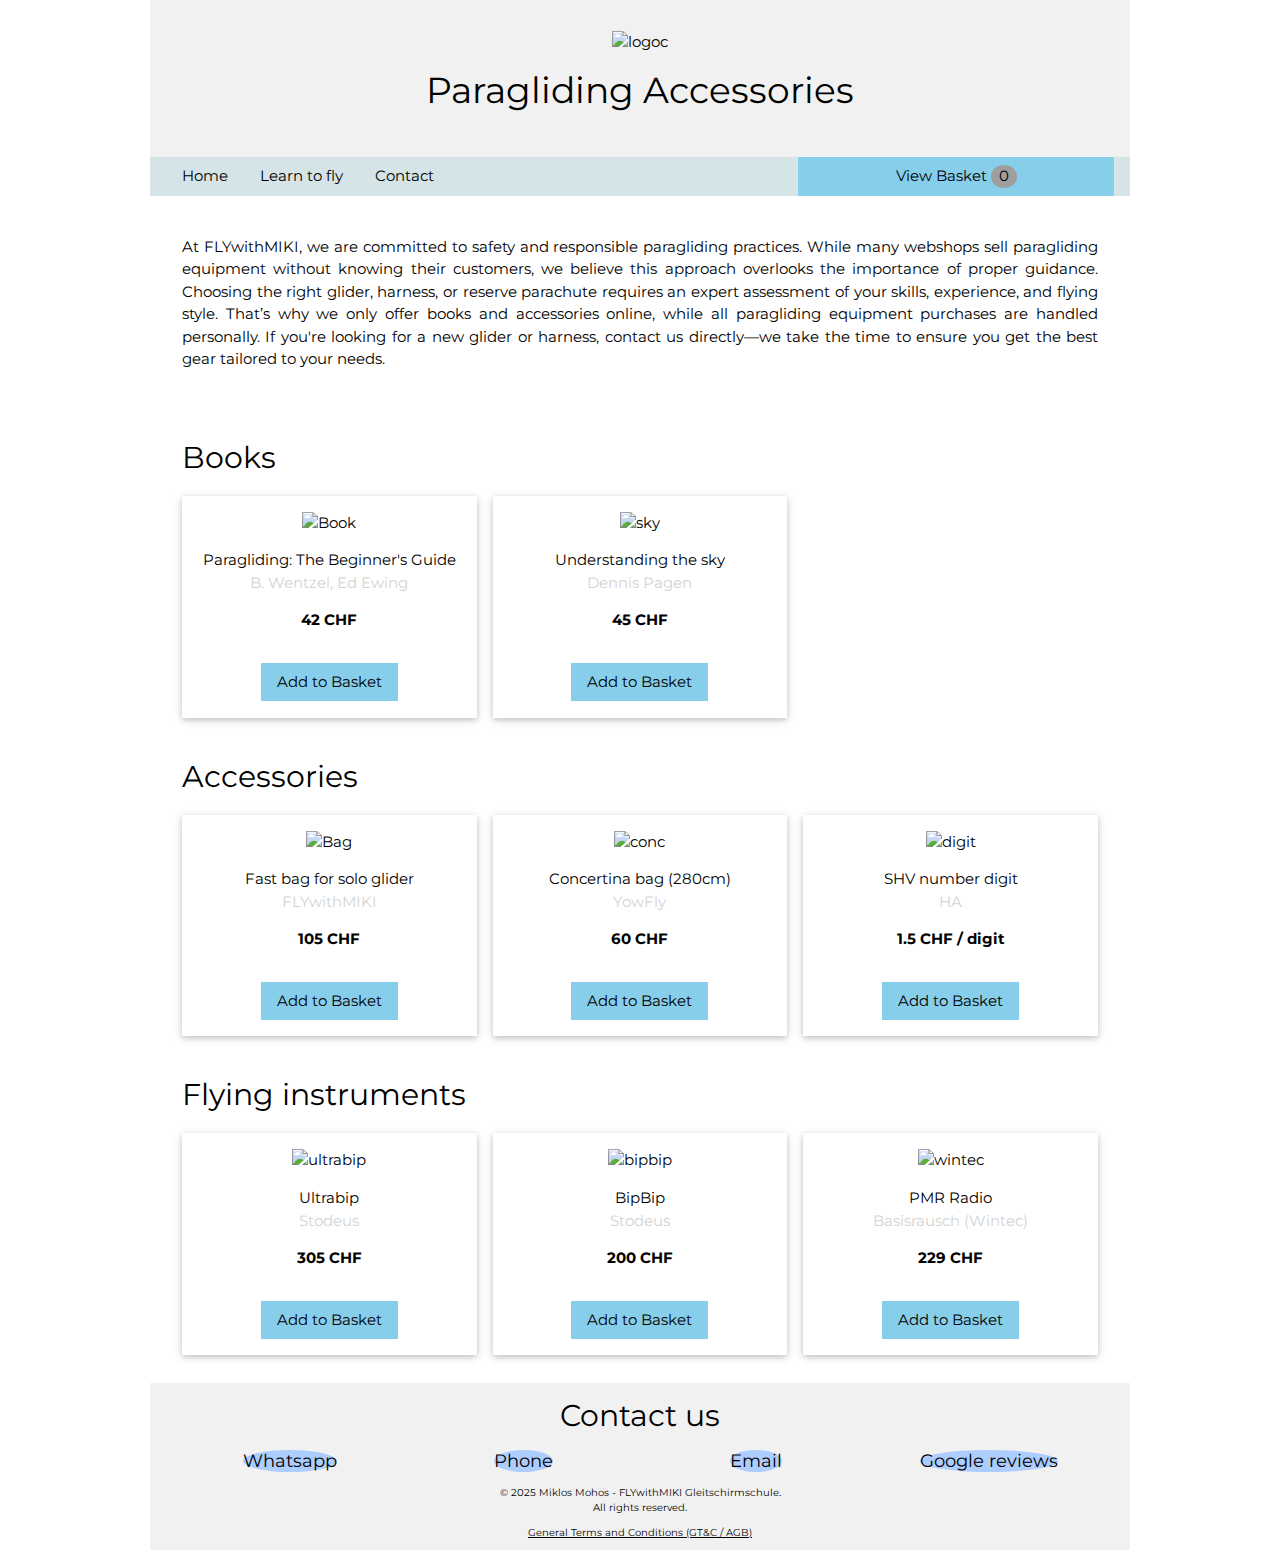
==== index.html @ 4f33734c "Update index.html" ====
<!DOCTYPE html>
<html lang="en">
<head>

 
        <title>FLYwithMIKI - Paragliding Accessories</title>
        <meta charset="UTF-8">
        <meta name="viewport" content="width=device-width, initial-scale=1, maximum-scale=5">
        <meta name="description" content="FLYwithMIKI - sadasdasd">

        <meta property="og:url" content="https://flywithmiki.com" />
        <meta property="og:type" content="website" />
        <meta property="og:title" content="FLYwithMIKI - Dasdasdasd" />
        <meta property="og:description" content="asdasdasd" />
        <meta property="og:image" content="https://flywithmiki.com/Images_v2/12.webp" />

        <link rel="icon" type="image/x-icon" href="https://flywithmiki.com/Images_v2/favicon.ico">
        <link rel="stylesheet" href="https://www.w3schools.com/w3css/4/w3.css">
        <link rel="stylesheet" href="https://fonts.googleapis.com/css?family=Roboto" font-display: "swap;">
        <link rel="stylesheet" href="https://fonts.googleapis.com/css?family=Montserrat" font-display: "swap;">
        <link rel="stylesheet" href="https://cdnjs.cloudflare.com/ajax/libs/font-awesome/4.7.0/css/font-awesome.min.css">
        
        <style>
            html {scroll-behavior: smooth;}
            .product-card { width: 100%; margin-bottom: 20px; /* Add margin between cards */ }
            .product-card img { width: 100%; height: 200px; /* Set the height to a fixed value */ object-fit: contain; /* Cover the entire space with the image */  }
            .basket {position: fixed; top: 40px; right: 10px;}
            .hover-container { position: relative; display: inline-block;         width: 100%;}
            .hover-description {position: absolute; top: 0; left: 0; width: 100%; height: 100%; background-color: rgba(0, 0, 0, 0.7);color: white;         display: flex; align-items: center;justify-content: center;         text-align: center; opacity: 0;transition: opacity 0.3s ease-in-out;
            padding: 10px;box-sizing: border-box; }
            .hover-container:hover .hover-description {opacity: 1;}
             body,h1,h2,h3,h4,h5,h6,.w3-wide {font-family: "Montserrat", sans-serif;}
            .w3-third img {margin-bottom: -6px; opacity: 0.8; cursor: pointer}
            .w3-third img:hover {opacity: 1}
          
            .menu {
              position: sticky;
              top: 0;
              width: 100%;
              max-width: 1000px; /* Keeps the width within 1000px */
              display: flex;
              align-items: center;
              justify-content: center; /* Centers the menu items horizontally */
              background-color: #d5e4e6;
              padding: 0 16px;
              z-index: 1000;
              margin: 0 auto; /* Centers the menu in the viewport */
            }

            .menu-logo {
              flex: 1;
            }

            .menu-items {
              flex: 2;
              display: flex;
              justify-content: left;
            }

            .menu-items a, .menu-about a {
              padding: 14px 16px;
              text-decoration: none;
              color: black;
              display: block;
            }

            .menu-items a:hover, .menu-about a:hover {
              background-color: #111;
            }

            .menu-about {
              flex: 1;
              display: flex;
              justify-content: flex-end;
            }

            .header {
              background-color: #f1f1f1;
              padding: 30px;
              text-align: center;
            }


            #checkout-form { display: none; }
        </style>

</head> 



<body class="w3-white w3-content">


 <div class="header" style="max-width:1000px; margin:auto" id="head">
     <img src="https://flywithmiki.com/Images_v2/logo1.webp" alt="logoc" style="width:100%; max-width:500px">
     <br><h1 class="w3-center">Paragliding Accessories</h1>
    
  </div>


<div class="menu w3-bar " style="max-width:1000px; margin:auto">
  <div class="menu-items">
    <a href="#head" class="w3-bar-item w3-button">Home</a>
    <a href="https://flywithmiki.com" target="_blank" class="w3-bar-item w3-button">Learn to fly</a>
    <a href="#contact" class="w3-bar-item w3-button">Contact</a>
  </div>
  <div class="menu-about">
    <button class="w3-button w3-block w3-light-blue" onclick="toggleBasket()">
        <span id="basket-toggle-icon">View</span> Basket <span class="w3-badge w3-gray" id="basket-count">0</span>
    </button>
  </div>
</div>



<div class="w3-container w3-section w3-white w3-text-black w3-center w3-padding w3-margin-top" style="max-width:1000px; margin:auto" id="intro">
  <p class=" w3-justify w3-margin" >At FLYwithMIKI, we are committed to safety and responsible paragliding practices. While many webshops sell paragliding equipment without knowing their customers, we believe this approach overlooks the importance of proper guidance. Choosing the right glider, harness, or reserve parachute requires an expert assessment of your skills, experience, and flying style. That’s why we only offer books and accessories online, while all paragliding equipment purchases are handled personally. If you're looking for a new glider or harness, contact us directly—we take the time to ensure you get the best gear tailored to your needs.</p>
</div>

<!-- PRODUCTS ------------------------------------------------>
  <div class="w3-container w3-white w3-text-black w3-center w3-padding" style="max-width:1000px; margin:auto" id="products">

  
  <h2 class="w3-left-align w3-margin">Books</h2>
  
  <div class="w3-row-padding">

    <div class="w3-col s12 m4">
      <div class="w3-card product-card">

        <div class="hover-container">
          <img class="w3-margin-top" src="https://flywithmiki.com/webshopimg/book.webp" alt="Book">
          <div class="hover-description">This book is an essential guide for beginner paragliders, covering techniques, safety, and weather analysis.</div>
        </div>  
        <div class="w3-container w3-center">
          <p>Paragliding: The Beginner's Guide <br> <span style="color:lightgrey">B. Wentzel, Ed Ewing</span> </p>
          <p><b>42 CHF</b></p>
          <button class="w3-button w3-light-blue w3-margin" style="" onclick="addToBasket('Beginners Guide (book)', 42)">Add to Basket</button>
        </div>
      </div>
    </div>

    <div class="w3-col s12 m4">
      <div class="w3-card product-card">
        <div class="hover-container">
          <img class="w3-margin-top" src="https://flywithmiki.com/webshopimg/sky.webp" alt="sky">
           <div class="hover-description">Meteorology is the cornerstone of our sports. To become a safe pilot, we should understand what is going on, this book covers it.</div>
        </div>

        <div class="w3-container w3-center">
          <p>Understanding the sky <br> <span style="color:lightgrey">Dennis Pagen</span></p>
          <p><b>45 CHF</b></p>
          <button class="w3-button w3-light-blue w3-margin" style="center" onclick="addToBasket('Understanding the sky (book)', 45)">Add to Basket</button>
        </div>
      </div>
    </div>
  </div>

  <h2 class="w3-left-align w3-margin">Accessories</h2>
  
  <div class="w3-row-padding">

    <div class="w3-col s12 m4">
      <div class="w3-card product-card">
       <div class="hover-container">
          <img class="w3-margin-top" src="https://flywithmiki.com/webshopimg/bag.webp" alt="Bag">
          <div class="hover-description">The perfect solution if you do not want to waste too much time with packing before and after flying.</div>
       </div>
        <div class="w3-container w3-center">
          <p>Fast bag for solo glider <br> <span style="color:lightgrey">FLYwithMIKI</span></p>
          <p><b>105 CHF</b></p>
          <button class="w3-button w3-light-blue w3-margin"  onclick="addToBasket('Fastbag (bag)', 105)">Add to Basket</button>
        </div>
      </div>
    </div>

    <div class="w3-col s12 m4">
      <div class="w3-card product-card">
        <div class="hover-container">
          <img class="w3-margin-top" src="https://flywithmiki.com/webshopimg/conc.webp" alt="conc">
           <div class="hover-description">Store your glider in the best way to keep it in shape for several years.</div>
        </div>
        <div class="w3-container w3-center">
          <p>Concertina bag (280cm) <br> <span style="color:lightgrey">YowFly</span> </p>
          <p><b>60 CHF</b></p>
          <button class="w3-button w3-light-blue w3-margin " style="margin:auto" onclick="addToBasket('Concertina (bag)', 60)">Add to Basket</button>
        </div>
      </div>
    </div>

    <div class="w3-col s12 m4">
      <div class="w3-card product-card">
        <div class="hover-container">
          <img class="w3-margin-top" src="https://flywithmiki.com/webshopimg/digit.webp" alt="digit">
           <div class="hover-description">You can calculate how many digits you need under the "School - Learn to Fly" section.</div>
        </div>
        <div class="w3-container w3-center">
          <p>SHV number digit <br> <span style="color:lightgrey">HA</span> </p>
          <p><b>1.5 CHF / digit</b></p>
          <button class="w3-button w3-light-blue w3-margin " style="margin:auto" onclick="addToBasket('SHV number (digit)', 1.5)">Add to Basket</button>
        </div>
      </div>
    </div>

  </div>

  <h2 class="w3-left-align w3-margin">Flying instruments</h2>
  
  <div class="w3-row-padding">

    <div class="w3-col s12 m4">
      <div class="w3-card product-card">
        <div class="hover-container">
          <img class="w3-margin-top" src="https://flywithmiki.com/webshopimg/ultrabip.webp" alt="ultrabip">
           <div class="hover-description">The best "immediate" vario with built in GPS, Bluetooth and other features for every hike and fly and XC pilots.</div>
        </div>
        <div class="w3-container w3-center">
          <p>Ultrabip <br> <span style="color:lightgrey">Stodeus</span> </p>
          <p><b>305 CHF</b></p>
          <button class="w3-button w3-light-blue w3-margin" style="center" onclick="addToBasket('Ultrabip(vario)', 305)">Add to Basket</button>
        </div>
      </div>
    </div>

    <div class="w3-col s12 m4">
      <div class="w3-card product-card">
        <div class="hover-container">
          <img class="w3-margin-top" src="https://flywithmiki.com/webshopimg/bipbip.webp" alt="bipbip">
           <div class="hover-description">Solar powered variometer for pilots who likes light weight, and simplicity.</div>
        </div>
        <div class="w3-container w3-center">
          <p>BipBip <br> <span style="color:lightgrey">Stodeus</span></p>
          <p><b>200 CHF</b></p>
          <button class="w3-button w3-light-blue w3-margin" style="center" onclick="addToBasket('BipbipV2 (vario)', 200)">Add to Basket</button>
        </div>
      </div>
    </div>

    <div class="w3-col s12 m4">
      <div class="w3-card product-card">
        <div class="hover-container">
          <img class="w3-margin-top" src="https://flywithmiki.com/webshopimg/wintec.webp" alt="wintec">
           <div class="hover-description">Robust PMR radio! The must to have equipment if you want to talk with your instructors or friends during flying.</div>
        </div>
        <div class="w3-container w3-center">
          <p>PMR Radio <br> <span style="color:lightgrey">Basisrausch (Wintec)</span></p>
          <p><b>229 CHF</b></p>
          <button class="w3-button w3-light-blue w3-margin" style="center" onclick="addToBasket('Basisrausch PMR (radio)', 229)">Add to Basket</button>
        </div>
      </div>
    </div>

  </div>




</div>





<!-- PRODUCTS ------------------------------------------------>


<!-- Basket Section -->
<div class="basket w3-card w3-white w3-responsive" style="max-width:600px; margin:auto" id="basket-container">
    <div id="basket-content" style="display: none; overflow-x: auto;">
        <h4>Items</h4>
        <div style="overflow-x: auto;">
            <table class="w3-table w3-bordered w3-small w3-center" style="max-width:100%; min-width: 320px; margin:auto;">
                <thead>
                    <tr>
                        <th>Product</th>
                        <th>Pcs.</th>
                        <th>Price</th>
                        <th>Actions</th>
                    </tr>
                </thead>
                <tbody id="basket-list"></tbody>
            </table>
        </div>
        <p id="shipping-options" style="display: none;">
            <label>
                <input type="radio" name="shipping" value="0" onchange="updateShipping(0)" checked> Personal Pickup (Free)
            </label>
            <br>
            <label>
                <input type="radio" name="shipping" value="9" onchange="updateShipping(9)"> Shipping (+9 CHF)
            </label>
        </p>
        <p><strong>Total:</strong> <span id="basket-total">0</span> CHF</p>
        <button class="w3-button w3-blue" onclick="showCheckoutForm()">ORDER</button>
        
        <!-- Checkout Form -->
        <div id="checkout-form" style="display: none; margin-top: 20px;">
            <h4>Checkout</h4>
            <form onsubmit="submitOrder(event)">
                <label>Name:</label>
                <input class="w3-input w3-border" type="text" id="customer-name" required>
                <label>Email:</label>
                <input class="w3-input w3-border" type="email" id="customer-email" required>
                <label>Address:</label>
                <textarea class="w3-input w3-border" id="customer-address" required></textarea>
                <p><strong>Order Summary:</strong></p>
                <p id="order-summary"></p>
                <button class="w3-button w3-green" type="submit">Submit Order</button>
            </form>
        </div>
    </div>
</div>

<!-- BASKETSCRIPT -->
<script>
    let basket = [];
    let shippingCost = 0;

    function saveBasketToLocalStorage() {
        localStorage.setItem("basket", JSON.stringify(basket));
    }

    function loadBasketFromLocalStorage() {
        const storedBasket = localStorage.getItem("basket");
        if (storedBasket) {
            basket = JSON.parse(storedBasket);
            updateBasketUI();
        }
    }

    function addToBasket(product, price) {
        const existingItem = basket.find(item => item.product === product);
        if (existingItem) {
            existingItem.quantity++;
        } else {
            basket.push({ product, price, quantity: 1 });
        }
        saveBasketToLocalStorage();
        updateBasketUI();
    }

    function updateItemQuantity(product, change) {
        const item = basket.find(item => item.product === product);
        if (item) {
            item.quantity += change;
            if (item.quantity <= 0) {
                removeItemCompletely(product);
            }
        }
        saveBasketToLocalStorage();
        updateBasketUI();
    }

    function removeItemCompletely(product) {
        basket = basket.filter(item => item.product !== product);
        saveBasketToLocalStorage();
        updateBasketUI();
    }

function updateBasketUI() {
    const basketList = document.getElementById('basket-list');
    const basketTotal = document.getElementById('basket-total');
    const basketCount = document.getElementById('basket-count');
    const shippingOptions = document.getElementById('shipping-options');
    const orderSummary = document.getElementById('order-summary');

    basketList.innerHTML = "";
    let total = 0;
    let itemCount = 0;
    let summaryText = "";

    basket.forEach(item => {
        total += item.price * item.quantity;
        itemCount += item.quantity; // Count total number of items
        summaryText += `${item.quantity}x ${item.product} - ${item.price * item.quantity} CHF\n`;
        const row = document.createElement("tr");
        row.innerHTML = `
            <td>${item.product}</td>
            <td>${item.quantity}</td>
            <td>${item.price} CHF</td>
            <td>
                <button class="w3-hover-opacity w3-hover-green w3-tiny w3-light-grey" onclick="updateItemQuantity('${item.product}', 1)">+</button>
                <button class="w3-hover-opacity w3-hover-orange  w3-tiny w3-light-grey" onclick="updateItemQuantity('${item.product}', -1)">-</button>
                <button class="w3-hover-opacity w3-hover-red  w3-tiny w3-light-grey" onclick="removeItemCompletely('${item.product}')">X</button>
            </td>
        `;
        basketList.appendChild(row);
    });

    basketTotal.textContent = total + shippingCost;
    orderSummary.textContent = summaryText + `Shipping: ${shippingCost} CHF\nTotal: ${total + shippingCost} CHF`;
    shippingOptions.style.display = basket.length > 0 ? "block" : "none";

    // Update basket count and color
    basketCount.textContent = itemCount;
    basketCount.className = itemCount > 0 ? "w3-badge w3-red" : "w3-badge w3-gray";
}


    function toggleBasket() {
        const basketContent = document.getElementById('basket-content');
        const toggleIcon = document.getElementById('basket-toggle-icon');

        if (basketContent.style.display === "none") {
            basketContent.style.display = "block";
            toggleIcon.textContent = "Hide";
        } else {
            basketContent.style.display = "none";
            toggleIcon.textContent = "View";
        }
    }

    function updateShipping(cost) {
        shippingCost = cost;
        updateBasketUI();
    }

    function showCheckoutForm() {
        document.getElementById('checkout-form').style.display = "block";
    }

function submitOrder(event) {
    event.preventDefault();
    
    const name = document.getElementById('customer-name').value;
    const email = document.getElementById('customer-email').value;
    const address = document.getElementById('customer-address').value;
    const orderSummary = document.getElementById('order-summary').textContent;

    const formData = {
        name: name,
        email: email,
        address: address,
        order: orderSummary
    };

    fetch("https://formspree.io/f/mkgobzqg", { // Replace with your Formspree form ID
        method: "POST",
        headers: {
            "Content-Type": "application/json"
        },
        body: JSON.stringify(formData)
    }).then(response => {
        if (response.ok) {
            alert("Thanks for your order, we will send you the payment link shortly to your email");
            basket = [];
            saveBasketToLocalStorage();
            updateBasketUI();
            document.getElementById('checkout-form').reset();
        } else {
            alert("Error sending order. Please try again.");
        }
    });
}
    document.addEventListener("DOMContentLoaded", loadBasketFromLocalStorage);
</script>
<!-- BASKETSCRIPT -->
















<!------------------------FOOTER------------------------------------->
<footer class="w3-container w3-center w3-light-grey w3-tiny" id="contact">
    <h2 class="w3-center">Contact us</h2>
    <div class="w3-content" style="max-width:1000px">
  
    <div class="w3-row-padding">
      
      <div class="w3-quarter w3-center">
        <a href="https://wa.me/41779766164/" class="w3-circle w3-large w3-hover-light-grey" style="text-decoration:none; background-color:#ADCDFF; color:black; margin:auto">Whatsapp</a>
     </div> 
      
      <div class="w3-quarter w3-center">
        <a href="tel:+41779766164"class="w3-circle w3-large w3-hover-light-grey" style="text-decoration:none; background-color:#ADCDFF; color:black; margin:auto">Phone</a>
      </div>

      <div class="w3-quarter w3-center">
        <a href="mailto:info@flywithmiki.com" class="w3-circle w3-large w3-hover-light-grey" style="text-decoration:none; background-color:#ADCDFF; color:black; margin:auto">Email</a>
      </div>
      
      <div class="w3-quarter w3-center">
        <a href="https://maps.app.goo.gl/VwwLdoB2JXL1x1f77" target="_blank" class="w3-circle w3-large w3-hover-light-grey" style="text-decoration:none; background-color:#ADCDFF; color:black; margin:auto">Google reviews </a>
      </div>


  

    </div>
      
  </div>
  <p>© 2025 Miklos Mohos - FLYwithMIKI Gleitschirmschule. <br>All rights reserved.</p>
  <p><a href="agb.html" target="_blank">General Terms and Conditions (GT&C / AGB)</a></p>
   
</footer>
<!------------------------FOOTER------------------------------------->








<!------------------------Google ad eventtracker-------------------------------------> 
<script>
window.addEventListener('load', function() {
 document.addEventListener('mousedown', function(e) {
    if (e.target.closest('[href*="//wa.me/"]')) {
      gtag('event', 'conversion', {'send_to': 'AW-16744153817/BW7YCK732_IZENmFnrA-'});
    }
});
  })
</script>
<script>
  (function(){
    document.addEventListener('click', function(e){
      if(e.target.closest('a[href^="tel:"]')){
  gtag('event', 'conversion', {'send_to': 'AW-16744153817/j67QCLT32_IZENmFnrA-'});
      }
    });
  })();
</script>
<script>
  (function(){
    document.addEventListener('click', function(e){
      if(e.target.closest('a[href^="mailto:"]')){
 gtag('event', 'conversion', {'send_to': 'AW-16744153817/U-J9CLH32_IZENmFnrA-'});
      }
    });
  })();
</script>

</body>

</html>
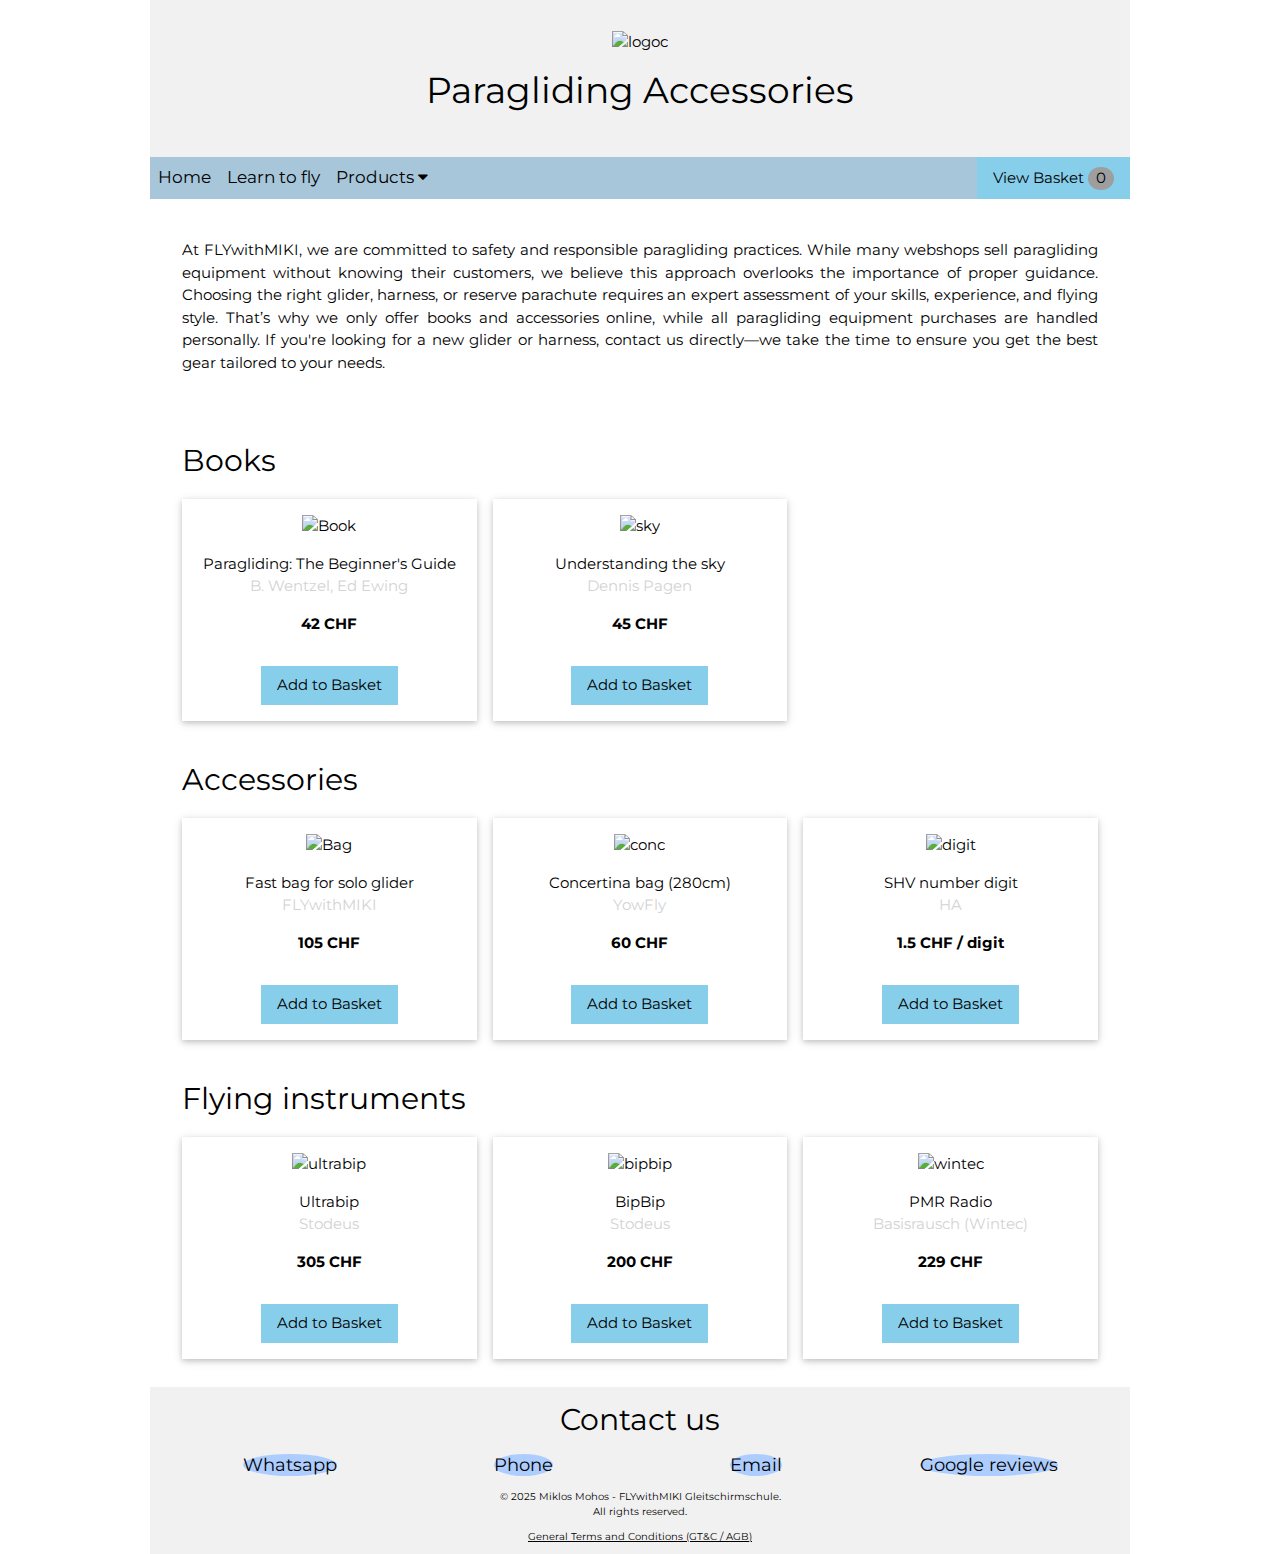
==== commit df3ca65a: "Update index.html" ====
--- a/index.html
+++ b/index.html
@@ -21,6 +21,7 @@
         <link rel="stylesheet" href="https://cdnjs.cloudflare.com/ajax/libs/font-awesome/4.7.0/css/font-awesome.min.css">
         
         <style>
+
             html {scroll-behavior: smooth;}
             .product-card { width: 100%; margin-bottom: 20px; /* Add margin between cards */ }
             .product-card img { width: 100%; height: 200px; /* Set the height to a fixed value */ object-fit: contain; /* Cover the entire space with the image */  }
@@ -32,53 +33,128 @@
              body,h1,h2,h3,h4,h5,h6,.w3-wide {font-family: "Montserrat", sans-serif;}
             .w3-third img {margin-bottom: -6px; opacity: 0.8; cursor: pointer}
             .w3-third img:hover {opacity: 1}
-          
-            .menu {
-              position: sticky;
-              top: 0;
-              width: 100%;
-              max-width: 1000px; /* Keeps the width within 1000px */
-              display: flex;
-              align-items: center;
-              justify-content: center; /* Centers the menu items horizontally */
-              background-color: #d5e4e6;
-              padding: 0 16px;
-              z-index: 1000;
-              margin: 0 auto; /* Centers the menu in the viewport */
-            }
-
-            .menu-logo {
-              flex: 1;
-            }
-
-            .menu-items {
-              flex: 2;
-              display: flex;
-              justify-content: left;
-            }
-
-            .menu-items a, .menu-about a {
-              padding: 14px 16px;
-              text-decoration: none;
-              color: black;
-              display: block;
-            }
-
-            .menu-items a:hover, .menu-about a:hover {
-              background-color: #111;
-            }
-
-            .menu-about {
-              flex: 1;
-              display: flex;
-              justify-content: flex-end;
-            }
-
-            .header {
-              background-color: #f1f1f1;
-              padding: 30px;
-              text-align: center;
-            }
+            .header {background-color: #f1f1f1; padding: 30px; text-align: center;}
+
+
+ .topnav {
+      /* overflow: hidden; */
+      background-color: #a7c6d9;
+      position: sticky;
+      top: 0;
+      min-height: 42px; z-index: 1000;
+    }
+
+    .topnav a {
+      list-style-type: none;
+      float: left;
+      display: block;
+      color: black;
+      text-align: center;
+      padding: 8px 8px;
+      text-decoration: none;
+      font-size: 17px;
+    }
+
+
+
+    .topnav .icon {
+      display: none;
+    }
+
+    .dropdown {
+      float: left;
+    }
+
+    .dropdown .dropbtn {
+      font-size: 17px;
+      border: none;
+      outline: none;
+      color: black;
+      padding: 8px 8px;
+      background-color: inherit;
+      font-family: inherit;
+      margin: 0;
+    }
+
+    .dropdown-content {
+      display: none;
+      position: absolute;
+      background-color: #f9f9f9;
+      min-width: 160px;
+      box-shadow: 0px 8px 16px 0px rgba(0, 0, 0, 0.2);
+      z-index: 10000000;
+    }
+
+    .dropdown-content a {
+      float: none;
+      color: black;
+      padding: 12px 12px;
+      text-decoration: none;
+      display: block;
+      text-align: left;
+    }
+
+    .topnav a:hover,
+    .dropdown:hover .dropbtn {
+      background-color: #555;
+      color: white;
+    }
+
+    .dropdown-content a:hover {
+      background-color: #ddd;
+      color: black;
+    }
+
+    .dropdown:hover .dropdown-content {
+      display: block;
+    }
+
+    @media screen and (max-width: 600px) {
+
+      .topnav a:not(:first-child),
+      .dropdown .dropbtn {
+        display: none;
+      }
+
+      .topnav a.icon {
+        float: right;
+        display: block;
+      }
+    }
+
+    @media screen and (max-width: 600px) {
+      .topnav.responsive {
+        position: sticky;
+      }
+
+      .topnav.responsive .icon {
+        position: absolute;
+        right: 0;
+        top: 0;
+      }
+
+      .topnav.responsive a {
+        float: none;
+        display: block;
+        text-align: left;
+      }
+
+      .topnav.responsive .dropdown {
+        float: none;
+      }
+
+      .topnav.responsive .dropdown-content {
+        position: relative;
+      }
+
+      .topnav.responsive .dropdown .dropbtn {
+        display: block;
+        width: 100%;
+        text-align: left;
+      }
+    }
+
+
 
 
             #checkout-form { display: none; }
@@ -88,28 +164,39 @@
 
 
 
-<body class="w3-white w3-content">
+<body class="w3-content">
 
 
  <div class="header" style="max-width:1000px; margin:auto" id="head">
      <img src="https://flywithmiki.com/Images_v2/logo1.webp" alt="logoc" style="width:100%; max-width:500px">
-     <br><h1 class="w3-center">Paragliding Accessories</h1>
-    
-  </div>
-
-
-<div class="menu w3-bar " style="max-width:1000px; margin:auto">
-  <div class="menu-items">
-    <a href="#head" class="w3-bar-item w3-button">Home</a>
-    <a href="https://flywithmiki.com" target="_blank" class="w3-bar-item w3-button">Learn to fly</a>
-    <a href="#contact" class="w3-bar-item w3-button">Contact</a>
-  </div>
-  <div class="menu-about">
-    <button class="w3-button w3-block w3-light-blue" onclick="toggleBasket()">
-        <span id="basket-toggle-icon">View</span> Basket <span class="w3-badge w3-gray" id="basket-count">0</span>
-    </button>
-  </div>
-</div>
+     <br><h1 class="w3-center">Paragliding Accessories</h1>  
+ </div>
+
+
+
+<!-- MENU----------------------------->
+     <div class="topnav" id="myTopnav">
+       <a href="#head">Home</a>
+       <a href="#contact">Learn to fly</a>
+       <div class="dropdown">
+         <button class="dropbtn">Products
+           <i class="fa fa-caret-down"></i>
+         </button>
+         <div class="dropdown-content">
+           <a href="#books">Books</a>
+           <a href="#accessories">Accessories</a>
+           <a href="#instruments">Instruments</a>
+           <a href="#gliders">Gliders & Harnesses</a>
+         </div>
+       </div>
+        <button class="w3-button w3-right w3-light-blue" style="min-height: 42px;" onclick="toggleBasket()">
+            <span id="basket-toggle-icon">View</span> Basket <span class="w3-badge w3-gray" id="basket-count">0</span>
+        </button>
+       <a href="javascript:void(0);" style="font-size:15px;" class="icon" onclick="myFunction()">&#9776;</a>
+     </div>
+
+<!-- MENU----------------------------->
+
 
 
 
@@ -121,7 +208,7 @@
   <div class="w3-container w3-white w3-text-black w3-center w3-padding" style="max-width:1000px; margin:auto" id="products">
 
   
-  <h2 class="w3-left-align w3-margin">Books</h2>
+  <h2 class="w3-left-align w3-margin" id="books">Books</h2>
   
   <div class="w3-row-padding">
 
@@ -156,7 +243,7 @@
     </div>
   </div>
 
-  <h2 class="w3-left-align w3-margin">Accessories</h2>
+  <h2 class="w3-left-align w3-margin" id="accessories">Accessories</h2>
   
   <div class="w3-row-padding">
 
@@ -204,7 +291,7 @@
 
   </div>
 
-  <h2 class="w3-left-align w3-margin">Flying instruments</h2>
+  <h2 class="w3-left-align w3-margin" id="instruments">Flying instruments</h2>
   
   <div class="w3-row-padding">
 
@@ -459,9 +546,18 @@
 
 
 
-
-
-
+<!-- MENU SMALL SCREENSCRIPT -->
+<script>
+function myFunction() {
+  var x = document.getElementById("myTopnav");
+  if (x.className === "topnav") {
+    x.className += " responsive";
+  } else {
+    x.className = "topnav";
+  }
+}
+</script>
+<!-- MENU SMALL SCREENSCRIPT -->
 
 
 
@@ -512,36 +608,6 @@
 
 
 
-
-<!------------------------Google ad eventtracker-------------------------------------> 
-<script>
-window.addEventListener('load', function() {
- document.addEventListener('mousedown', function(e) {
-    if (e.target.closest('[href*="//wa.me/"]')) {
-      gtag('event', 'conversion', {'send_to': 'AW-16744153817/BW7YCK732_IZENmFnrA-'});
-    }
-});
-  })
-</script>
-<script>
-  (function(){
-    document.addEventListener('click', function(e){
-      if(e.target.closest('a[href^="tel:"]')){
-  gtag('event', 'conversion', {'send_to': 'AW-16744153817/j67QCLT32_IZENmFnrA-'});
-      }
-    });
-  })();
-</script>
-<script>
-  (function(){
-    document.addEventListener('click', function(e){
-      if(e.target.closest('a[href^="mailto:"]')){
- gtag('event', 'conversion', {'send_to': 'AW-16744153817/U-J9CLH32_IZENmFnrA-'});
-      }
-    });
-  })();
-</script>
-
 </body>
 
 </html>	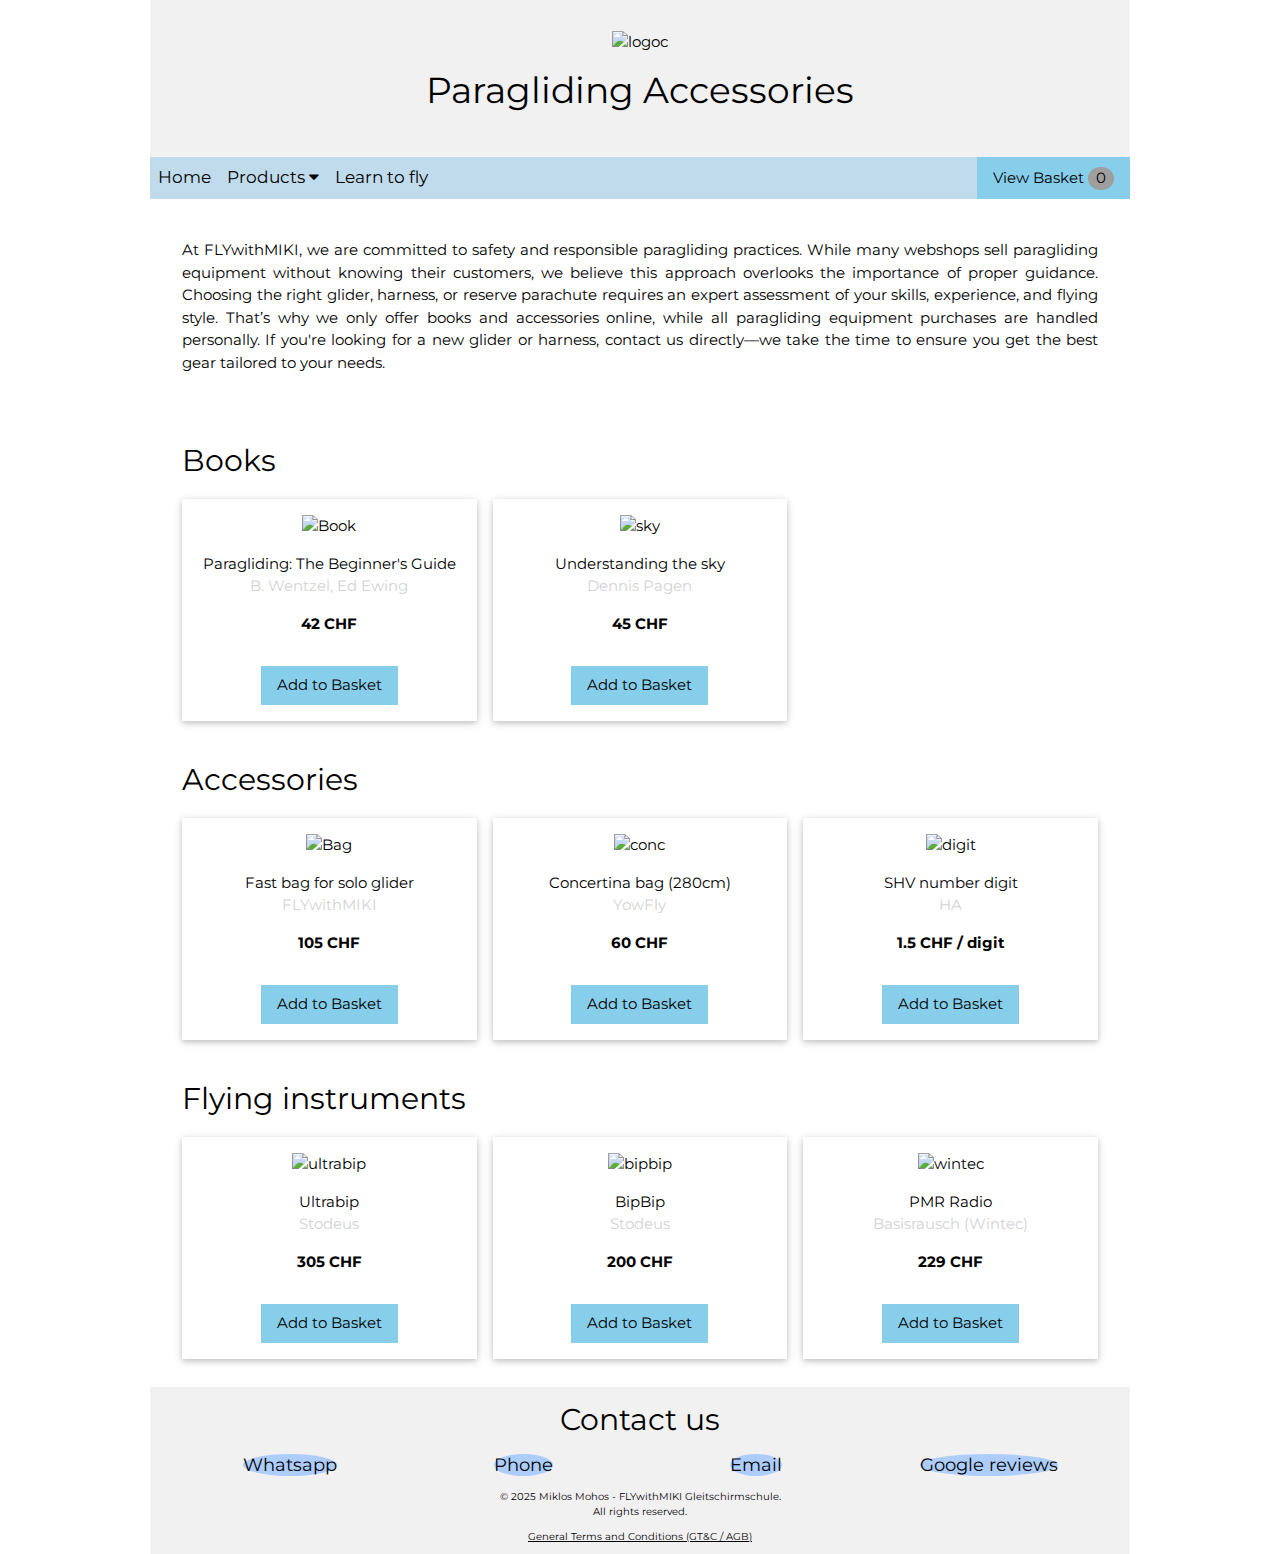
==== commit 181118e6: "Update index.html" ====
--- a/index.html
+++ b/index.html
@@ -38,7 +38,7 @@
 
  .topnav {
       /* overflow: hidden; */
-      background-color: #a7c6d9;
+      background-color: #c0dbeb;
       position: sticky;
       top: 0;
       min-height: 42px; z-index: 1000;
@@ -177,7 +177,7 @@
 <!-- MENU----------------------------->
      <div class="topnav" id="myTopnav">
        <a href="#head">Home</a>
-       <a href="#contact">Learn to fly</a>
+
        <div class="dropdown">
          <button class="dropbtn">Products
            <i class="fa fa-caret-down"></i>
@@ -191,8 +191,13 @@
        </div>
         <button class="w3-button w3-right w3-light-blue" style="min-height: 42px;" onclick="toggleBasket()">
             <span id="basket-toggle-icon">View</span> Basket <span class="w3-badge w3-gray" id="basket-count">0</span>
-        </button>
+        </button>      
+        
+        <a href="https://flywithmiki.com" target="_blank">Learn to fly</a>
+       
+       
        <a href="javascript:void(0);" style="font-size:15px;" class="icon" onclick="myFunction()">&#9776;</a>
+
      </div>
 
 <!-- MENU----------------------------->
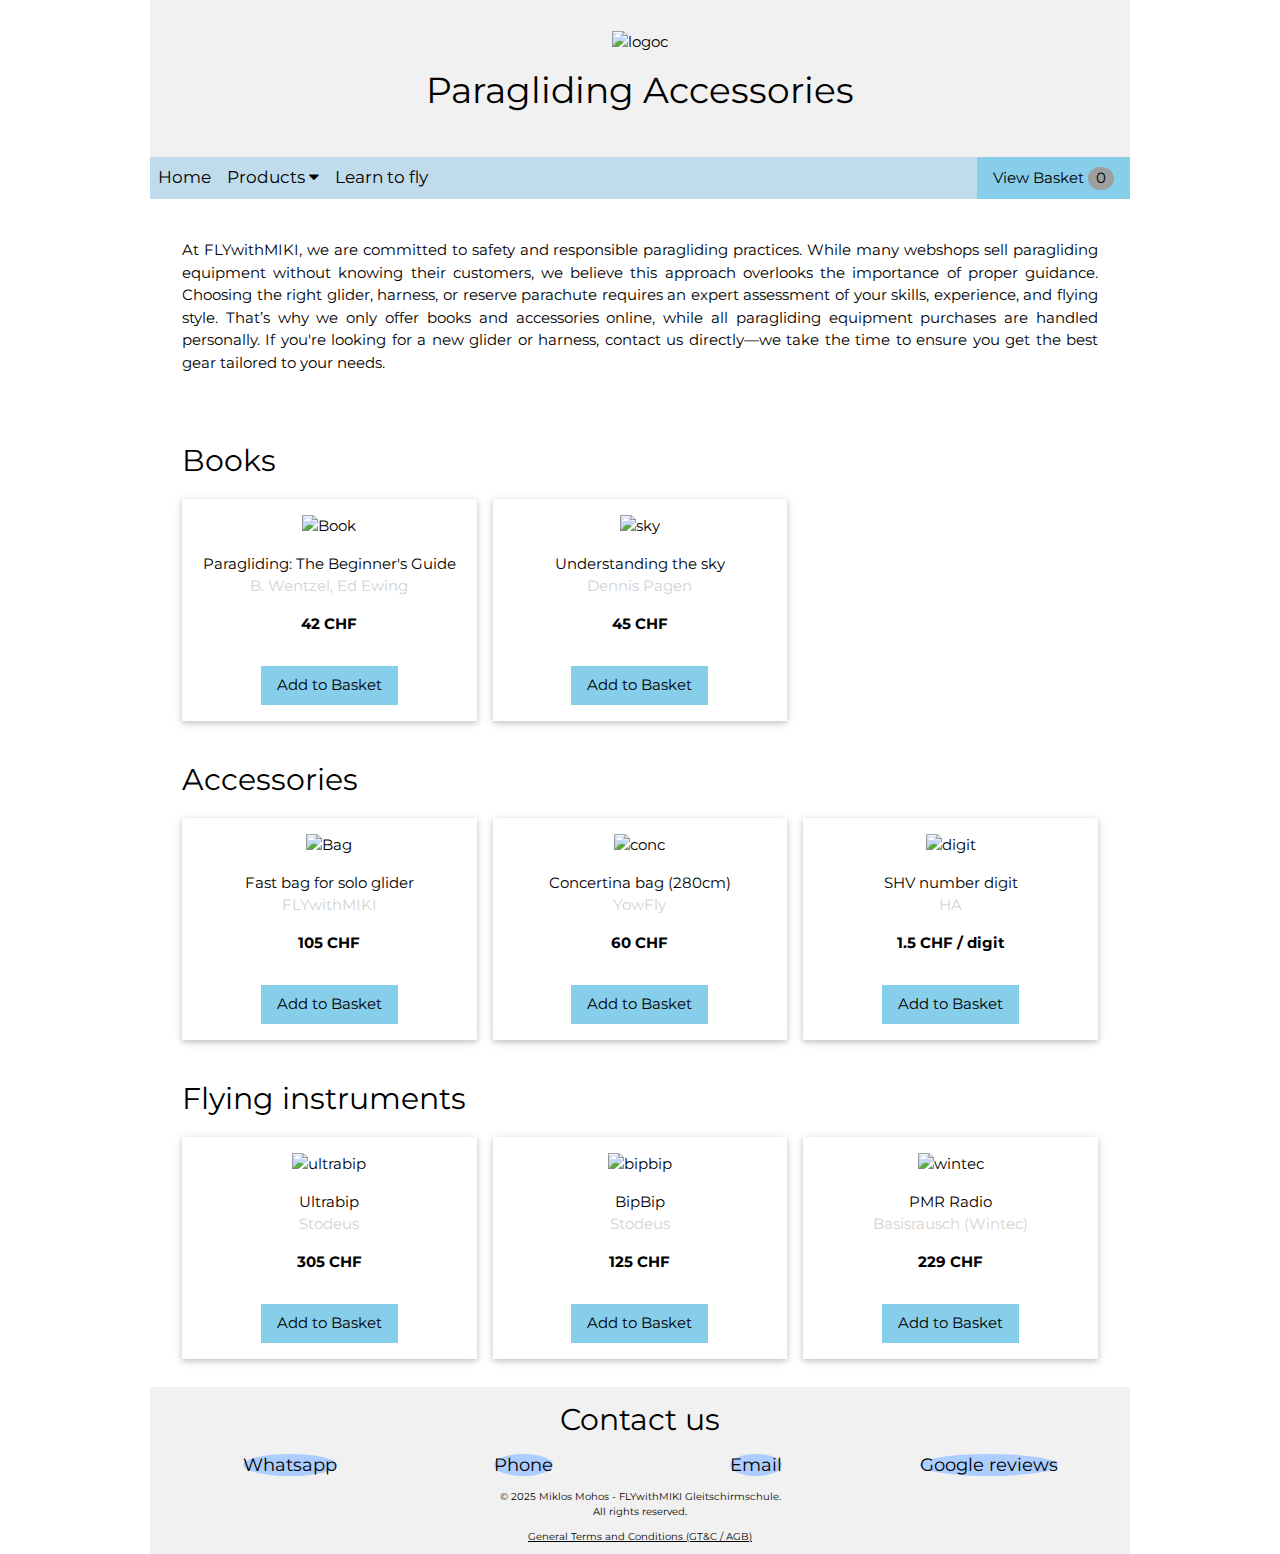
==== commit d4549e19: "w2" ====
--- a/index.html
+++ b/index.html
@@ -34,7 +34,7 @@
             .w3-third img {margin-bottom: -6px; opacity: 0.8; cursor: pointer}
             .w3-third img:hover {opacity: 1}
             .header {background-color: #f1f1f1; padding: 30px; text-align: center;}
-
+            .product-link {text-decoration: none;color: inherit;display: block;}
 
  .topnav {
       /* overflow: hidden; */
@@ -217,22 +217,36 @@
   
   <div class="w3-row-padding">
 
+      <div class="w3-col s12 m4">
+        <a href="./begguide.html" class="product-link">
+          <div class="w3-card product-card">
+
+            <div class="hover-container">
+              <img class="w3-margin-top" src="https://flywithmiki.com/webshopimg/book.webp" alt="Book">
+              <div class="hover-description">
+                This book is an essential guide for beginner paragliders, covering techniques, safety, and weather analysis.
+              </div>
+            </div>  
+
+            <div class="w3-container w3-center">
+              <p>Paragliding: The Beginner's Guide <br> 
+                <span style="color:lightgrey">B. Wentzel, Ed Ewing</span> 
+              </p>
+              <p><b>42 CHF</b></p>
+              <button class="w3-button w3-light-blue w3-margin add-to-basket"
+                      data-product="Beginners Guide (book)" 
+                      data-price="42">
+                Add to Basket
+              </button>
+            </div>
+
+          </div>
+        </a>
+      </div>
+
+
     <div class="w3-col s12 m4">
-      <div class="w3-card product-card">
-
-        <div class="hover-container">
-          <img class="w3-margin-top" src="https://flywithmiki.com/webshopimg/book.webp" alt="Book">
-          <div class="hover-description">This book is an essential guide for beginner paragliders, covering techniques, safety, and weather analysis.</div>
-        </div>  
-        <div class="w3-container w3-center">
-          <p>Paragliding: The Beginner's Guide <br> <span style="color:lightgrey">B. Wentzel, Ed Ewing</span> </p>
-          <p><b>42 CHF</b></p>
-          <button class="w3-button w3-light-blue w3-margin" style="" onclick="addToBasket('Beginners Guide (book)', 42)">Add to Basket</button>
-        </div>
-      </div>
-    </div>
-
-    <div class="w3-col s12 m4">
+	  <a href="./uts.html" class="product-link">
       <div class="w3-card product-card">
         <div class="hover-container">
           <img class="w3-margin-top" src="https://flywithmiki.com/webshopimg/sky.webp" alt="sky">
@@ -242,10 +256,16 @@
         <div class="w3-container w3-center">
           <p>Understanding the sky <br> <span style="color:lightgrey">Dennis Pagen</span></p>
           <p><b>45 CHF</b></p>
-          <button class="w3-button w3-light-blue w3-margin" style="center" onclick="addToBasket('Understanding the sky (book)', 45)">Add to Basket</button>
-        </div>
-      </div>
-    </div>
+		    <button class="w3-button w3-light-blue w3-margin add-to-basket"
+                      data-product="Understanding the sky (book)" 
+                      data-price="45">
+                Add to Basket
+            </button>
+
+        </div>
+      </div>
+    </div>
+	</a>
   </div>
 
   <h2 class="w3-left-align w3-margin" id="accessories">Accessories</h2>
@@ -301,6 +321,7 @@
   <div class="w3-row-padding">
 
     <div class="w3-col s12 m4">
+    <a href="./stodeus_ultra.html" class="product-link">
       <div class="w3-card product-card">
         <div class="hover-container">
           <img class="w3-margin-top" src="https://flywithmiki.com/webshopimg/ultrabip.webp" alt="ultrabip">
@@ -309,12 +330,17 @@
         <div class="w3-container w3-center">
           <p>Ultrabip <br> <span style="color:lightgrey">Stodeus</span> </p>
           <p><b>305 CHF</b></p>
-          <button class="w3-button w3-light-blue w3-margin" style="center" onclick="addToBasket('Ultrabip(vario)', 305)">Add to Basket</button>
+		    <button class="w3-button w3-light-blue w3-margin add-to-basket"
+                    data-product="Ultrabip(vario)" 
+                    data-price="305">
+                Add to Basket
+            </button>
         </div>
       </div>
     </div>
 
     <div class="w3-col s12 m4">
+	    <a href="./stodeus_bipbip.html" class="product-link">
       <div class="w3-card product-card">
         <div class="hover-container">
           <img class="w3-margin-top" src="https://flywithmiki.com/webshopimg/bipbip.webp" alt="bipbip">
@@ -322,10 +348,15 @@
         </div>
         <div class="w3-container w3-center">
           <p>BipBip <br> <span style="color:lightgrey">Stodeus</span></p>
-          <p><b>200 CHF</b></p>
-          <button class="w3-button w3-light-blue w3-margin" style="center" onclick="addToBasket('BipbipV2 (vario)', 200)">Add to Basket</button>
-        </div>
-      </div>
+          <p><b>125 CHF</b></p>
+		    <button class="w3-button w3-light-blue w3-margin add-to-basket"
+                    data-product="BipbipV2 (vario)" 
+                    data-price="125">
+                Add to Basket
+            </button>		  
+        </div>
+      </div>
+	  </a>
     </div>
 
     <div class="w3-col s12 m4">
@@ -566,8 +597,21 @@
 
 
 
-
-
+<!-- Hogy az add-to basket-ra ne nyíljkon a link -->
+<script>
+document.addEventListener("DOMContentLoaded", function () {
+  // Prevent the product link from opening when clicking the "Add to Basket" button
+  document.querySelectorAll(".add-to-basket").forEach(button => {
+    button.addEventListener("click", function (event) {
+      event.stopPropagation();  // Prevent bubbling up to <a>
+      event.preventDefault();   // Prevent link navigation
+      const productName = this.getAttribute("data-product");
+      const productPrice = parseFloat(this.getAttribute("data-price"));
+      addToBasket(productName, productPrice);
+    });
+  });
+});
+</script>
 
 
 
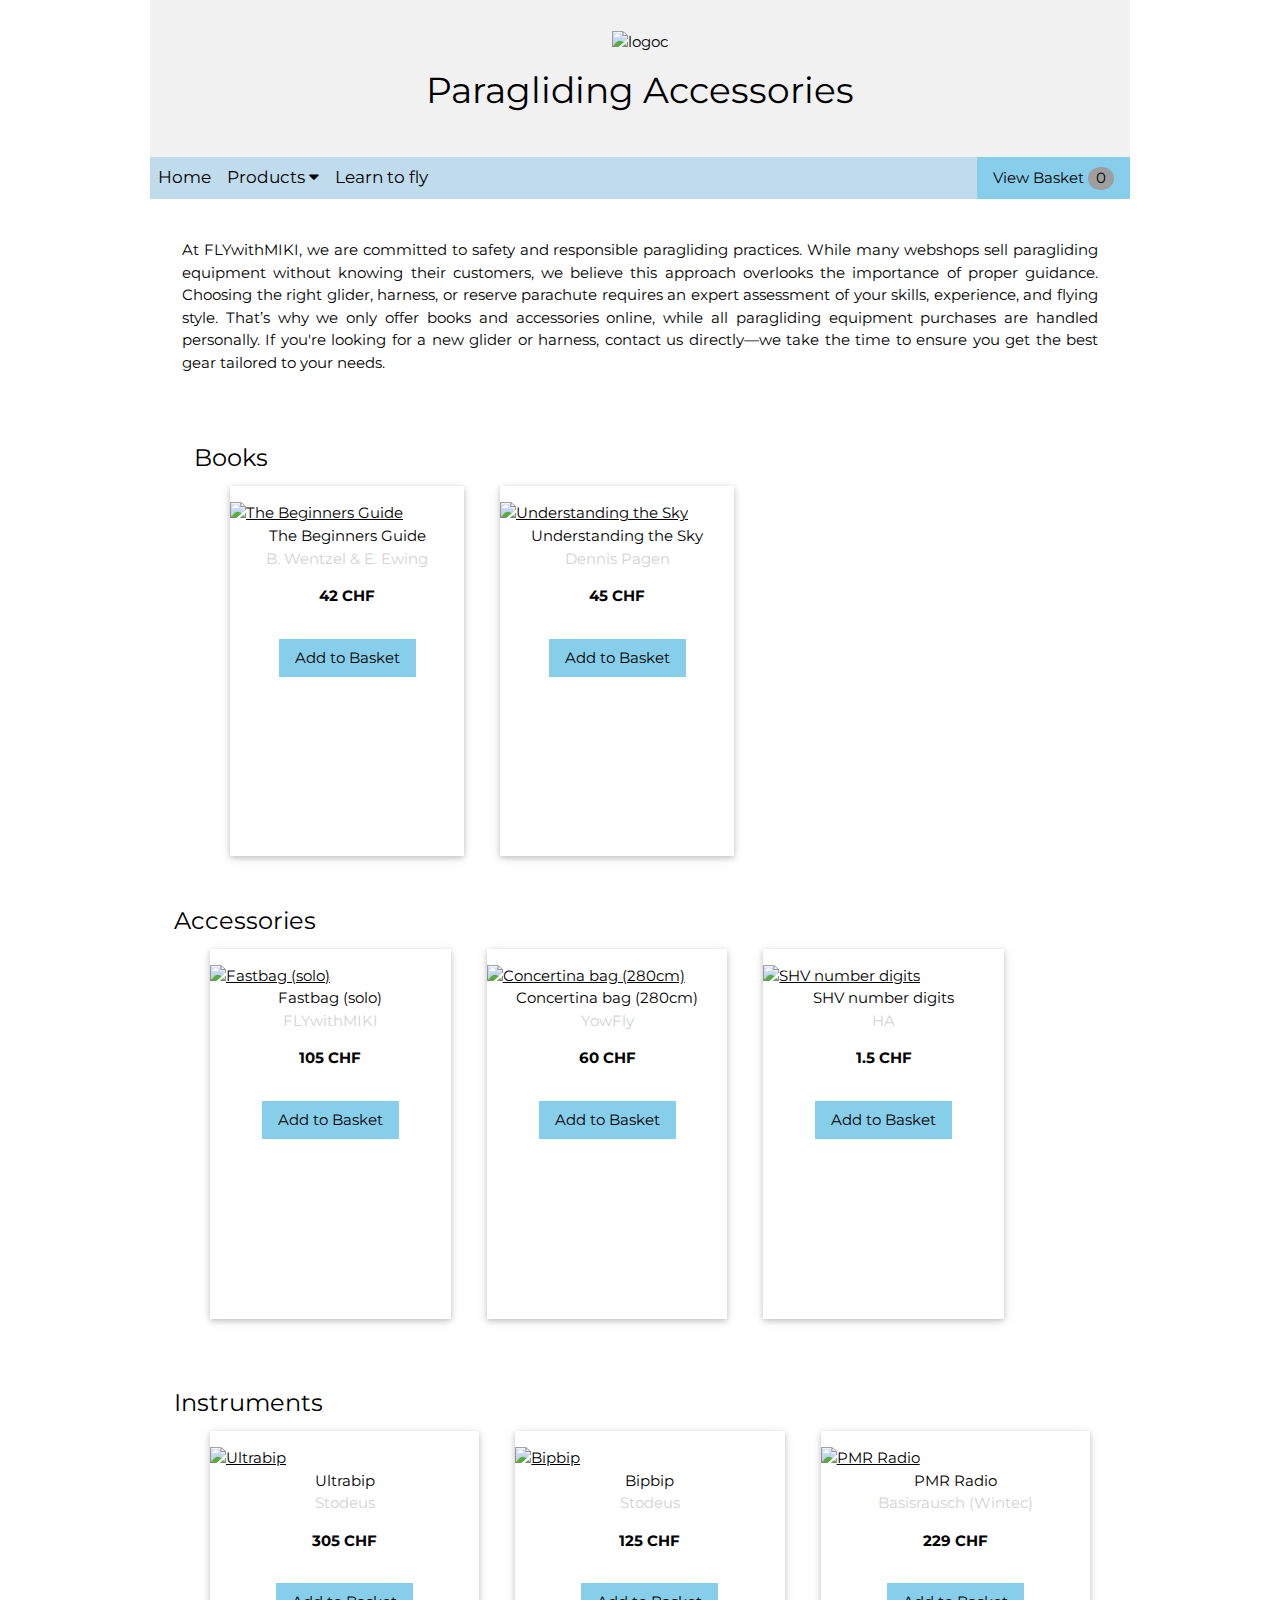
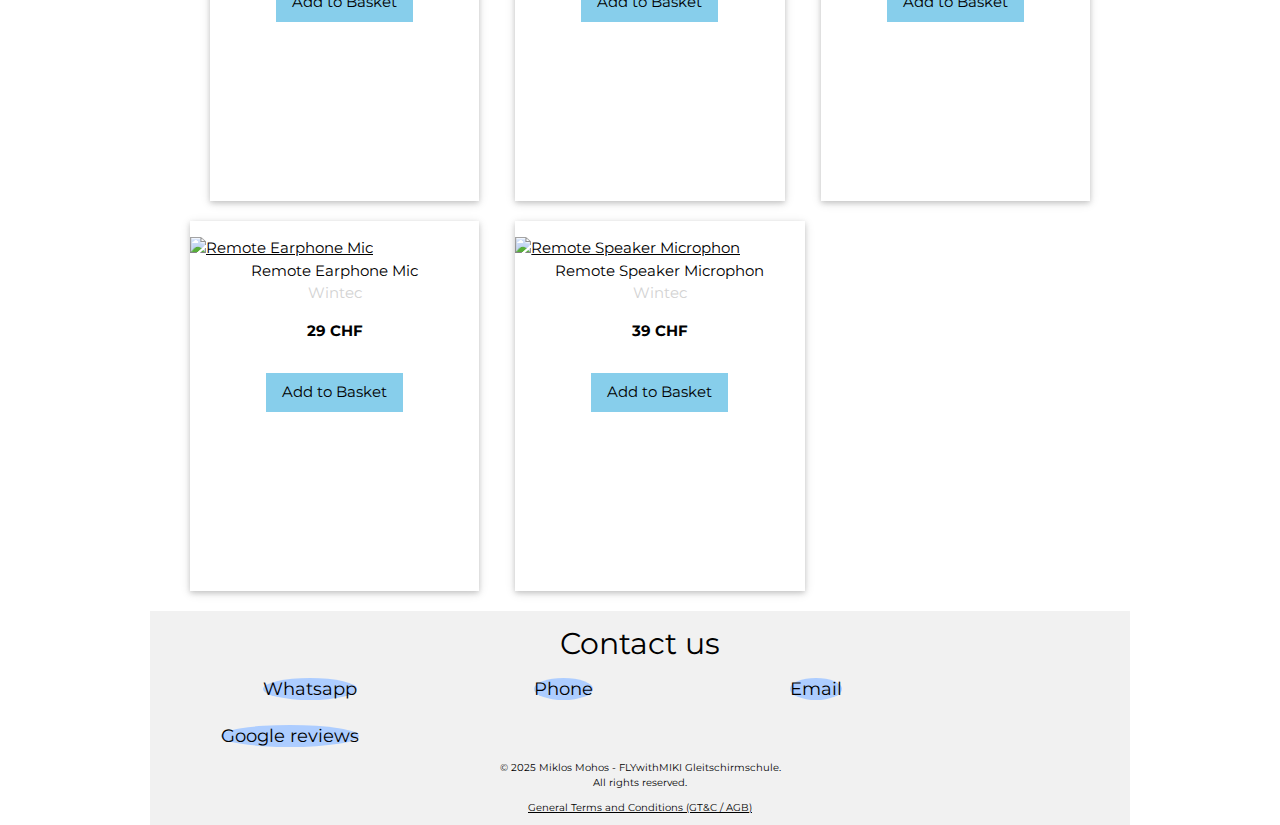
==== commit 25c95c10: "1" ====
--- a/index.html
+++ b/index.html
@@ -20,11 +20,45 @@
         <link rel="stylesheet" href="https://fonts.googleapis.com/css?family=Montserrat" font-display: "swap;">
         <link rel="stylesheet" href="https://cdnjs.cloudflare.com/ajax/libs/font-awesome/4.7.0/css/font-awesome.min.css">
         
-        <style>
+<style>
 
             html {scroll-behavior: smooth;}
-            .product-card { width: 100%; margin-bottom: 20px; /* Add margin between cards */ }
-            .product-card img { width: 100%; height: 200px; /* Set the height to a fixed value */ object-fit: contain; /* Cover the entire space with the image */  }
+.w3-row-padding {
+  display: flex;
+  flex-wrap: wrap;
+  justify-content: flex-start; /* Ensures alignment */
+  gap: 20px; /* Consistent spacing */
+}
+
+.w3-col {
+  display: flex;
+  flex: 1 1 calc(33.333% - 20px); /* Ensures 3 per row with spacing */
+  min-width: 250px;
+  max-width: 33.333%; /* Prevents weird width changes */
+}
+
+@media screen and (max-width: 768px) {
+  .w3-col {
+    flex: 1 1 100%; /* Single column layout on smaller screens */
+    max-width: 100%;
+  }
+}
+
+.product-card {
+  display: flex;
+  flex-direction: column;
+  height: 100%;
+  width: 100%;
+  min-height: 350px; /* Ensures same height for all */
+  margin-bottom: 20px;
+}
+
+.product-card img {
+  width: 100%;
+  height: 200px;
+  object-fit: contain;
+}
+
             .basket {position: fixed; top: 40px; right: 10px;}
             .hover-container { position: relative; display: inline-block;         width: 100%;}
             .hover-description {position: absolute; top: 0; left: 0; width: 100%; height: 100%; background-color: rgba(0, 0, 0, 0.7);color: white;         display: flex; align-items: center;justify-content: center;         text-align: center; opacity: 0;transition: opacity 0.3s ease-in-out;
@@ -158,7 +192,7 @@
 
 
             #checkout-form { display: none; }
-        </style>
+</style>
 
 </head> 
 
@@ -210,178 +244,10 @@
 </div>
 
 <!-- PRODUCTS ------------------------------------------------>
-  <div class="w3-container w3-white w3-text-black w3-center w3-padding" style="max-width:1000px; margin:auto" id="products">
-
-  
-  <h2 class="w3-left-align w3-margin" id="books">Books</h2>
-  
-  <div class="w3-row-padding">
-
-      <div class="w3-col s12 m4">
-        <a href="./begguide.html" class="product-link">
-          <div class="w3-card product-card">
-
-            <div class="hover-container">
-              <img class="w3-margin-top" src="https://flywithmiki.com/webshopimg/book.webp" alt="Book">
-              <div class="hover-description">
-                This book is an essential guide for beginner paragliders, covering techniques, safety, and weather analysis.
-              </div>
-            </div>  
-
-            <div class="w3-container w3-center">
-              <p>Paragliding: The Beginner's Guide <br> 
-                <span style="color:lightgrey">B. Wentzel, Ed Ewing</span> 
-              </p>
-              <p><b>42 CHF</b></p>
-              <button class="w3-button w3-light-blue w3-margin add-to-basket"
-                      data-product="Beginners Guide (book)" 
-                      data-price="42">
-                Add to Basket
-              </button>
-            </div>
-
-          </div>
-        </a>
-      </div>
-
-
-    <div class="w3-col s12 m4">
-	  <a href="./uts.html" class="product-link">
-      <div class="w3-card product-card">
-        <div class="hover-container">
-          <img class="w3-margin-top" src="https://flywithmiki.com/webshopimg/sky.webp" alt="sky">
-           <div class="hover-description">Meteorology is the cornerstone of our sports. To become a safe pilot, we should understand what is going on, this book covers it.</div>
-        </div>
-
-        <div class="w3-container w3-center">
-          <p>Understanding the sky <br> <span style="color:lightgrey">Dennis Pagen</span></p>
-          <p><b>45 CHF</b></p>
-		    <button class="w3-button w3-light-blue w3-margin add-to-basket"
-                      data-product="Understanding the sky (book)" 
-                      data-price="45">
-                Add to Basket
-            </button>
-
-        </div>
-      </div>
-    </div>
-	</a>
-  </div>
-
-  <h2 class="w3-left-align w3-margin" id="accessories">Accessories</h2>
-  
-  <div class="w3-row-padding">
-
-    <div class="w3-col s12 m4">
-      <div class="w3-card product-card">
-       <div class="hover-container">
-          <img class="w3-margin-top" src="https://flywithmiki.com/webshopimg/bag.webp" alt="Bag">
-          <div class="hover-description">The perfect solution if you do not want to waste too much time with packing before and after flying.</div>
-       </div>
-        <div class="w3-container w3-center">
-          <p>Fast bag for solo glider <br> <span style="color:lightgrey">FLYwithMIKI</span></p>
-          <p><b>105 CHF</b></p>
-          <button class="w3-button w3-light-blue w3-margin"  onclick="addToBasket('Fastbag (bag)', 105)">Add to Basket</button>
-        </div>
-      </div>
-    </div>
-
-    <div class="w3-col s12 m4">
-      <div class="w3-card product-card">
-        <div class="hover-container">
-          <img class="w3-margin-top" src="https://flywithmiki.com/webshopimg/conc.webp" alt="conc">
-           <div class="hover-description">Store your glider in the best way to keep it in shape for several years.</div>
-        </div>
-        <div class="w3-container w3-center">
-          <p>Concertina bag (280cm) <br> <span style="color:lightgrey">YowFly</span> </p>
-          <p><b>60 CHF</b></p>
-          <button class="w3-button w3-light-blue w3-margin " style="margin:auto" onclick="addToBasket('Concertina (bag)', 60)">Add to Basket</button>
-        </div>
-      </div>
-    </div>
-
-    <div class="w3-col s12 m4">
-      <div class="w3-card product-card">
-        <div class="hover-container">
-          <img class="w3-margin-top" src="https://flywithmiki.com/webshopimg/digit.webp" alt="digit">
-           <div class="hover-description">You can calculate how many digits you need under the "School - Learn to Fly" section.</div>
-        </div>
-        <div class="w3-container w3-center">
-          <p>SHV number digit <br> <span style="color:lightgrey">HA</span> </p>
-          <p><b>1.5 CHF / digit</b></p>
-          <button class="w3-button w3-light-blue w3-margin " style="margin:auto" onclick="addToBasket('SHV number (digit)', 1.5)">Add to Basket</button>
-        </div>
-      </div>
-    </div>
-
-  </div>
-
-  <h2 class="w3-left-align w3-margin" id="instruments">Flying instruments</h2>
-  
-  <div class="w3-row-padding">
-
-    <div class="w3-col s12 m4">
-    <a href="./stodeus_ultra.html" class="product-link">
-      <div class="w3-card product-card">
-        <div class="hover-container">
-          <img class="w3-margin-top" src="https://flywithmiki.com/webshopimg/ultrabip.webp" alt="ultrabip">
-           <div class="hover-description">The best "immediate" vario with built in GPS, Bluetooth and other features for every hike and fly and XC pilots.</div>
-        </div>
-        <div class="w3-container w3-center">
-          <p>Ultrabip <br> <span style="color:lightgrey">Stodeus</span> </p>
-          <p><b>305 CHF</b></p>
-		    <button class="w3-button w3-light-blue w3-margin add-to-basket"
-                    data-product="Ultrabip(vario)" 
-                    data-price="305">
-                Add to Basket
-            </button>
-        </div>
-      </div>
-    </div>
-
-    <div class="w3-col s12 m4">
-	    <a href="./stodeus_bipbip.html" class="product-link">
-      <div class="w3-card product-card">
-        <div class="hover-container">
-          <img class="w3-margin-top" src="https://flywithmiki.com/webshopimg/bipbip.webp" alt="bipbip">
-           <div class="hover-description">Solar powered variometer for pilots who likes light weight, and simplicity.</div>
-        </div>
-        <div class="w3-container w3-center">
-          <p>BipBip <br> <span style="color:lightgrey">Stodeus</span></p>
-          <p><b>125 CHF</b></p>
-		    <button class="w3-button w3-light-blue w3-margin add-to-basket"
-                    data-product="BipbipV2 (vario)" 
-                    data-price="125">
-                Add to Basket
-            </button>		  
-        </div>
-      </div>
-	  </a>
-    </div>
-
-    <div class="w3-col s12 m4">
-      <div class="w3-card product-card">
-        <div class="hover-container">
-          <img class="w3-margin-top" src="https://flywithmiki.com/webshopimg/wintec.webp" alt="wintec">
-           <div class="hover-description">Robust PMR radio! The must to have equipment if you want to talk with your instructors or friends during flying.</div>
-        </div>
-        <div class="w3-container w3-center">
-          <p>PMR Radio <br> <span style="color:lightgrey">Basisrausch (Wintec)</span></p>
-          <p><b>229 CHF</b></p>
-          <button class="w3-button w3-light-blue w3-margin" style="center" onclick="addToBasket('Basisrausch PMR (radio)', 229)">Add to Basket</button>
-        </div>
-      </div>
-    </div>
-
-  </div>
-
-
-
-
-</div>
-
-
-
+
+<div id="products-container" class="w3-row-padding"></div>
+
+<script src="products.js"></script>
 
 
 <!-- PRODUCTS ------------------------------------------------>
@@ -581,6 +447,16 @@
 
 
 
+<!-- Product szín választó -->
+<script>
+function addToBasketWithColor(productName, price, colorGroupName) {
+  let selectedColor = document.querySelector(`input[name="${colorGroupName}"]:checked`).value;
+  addToBasket(`${productName} - ${selectedColor}`, price);
+}
+</script>
+<!-- Product szín választó -->
+
+
 
 <!-- MENU SMALL SCREENSCRIPT -->
 <script>
@@ -596,22 +472,6 @@
 <!-- MENU SMALL SCREENSCRIPT -->
 
 
-
-<!-- Hogy az add-to basket-ra ne nyíljkon a link -->
-<script>
-document.addEventListener("DOMContentLoaded", function () {
-  // Prevent the product link from opening when clicking the "Add to Basket" button
-  document.querySelectorAll(".add-to-basket").forEach(button => {
-    button.addEventListener("click", function (event) {
-      event.stopPropagation();  // Prevent bubbling up to <a>
-      event.preventDefault();   // Prevent link navigation
-      const productName = this.getAttribute("data-product");
-      const productPrice = parseFloat(this.getAttribute("data-price"));
-      addToBasket(productName, productPrice);
-    });
-  });
-});
-</script>
 
 
 
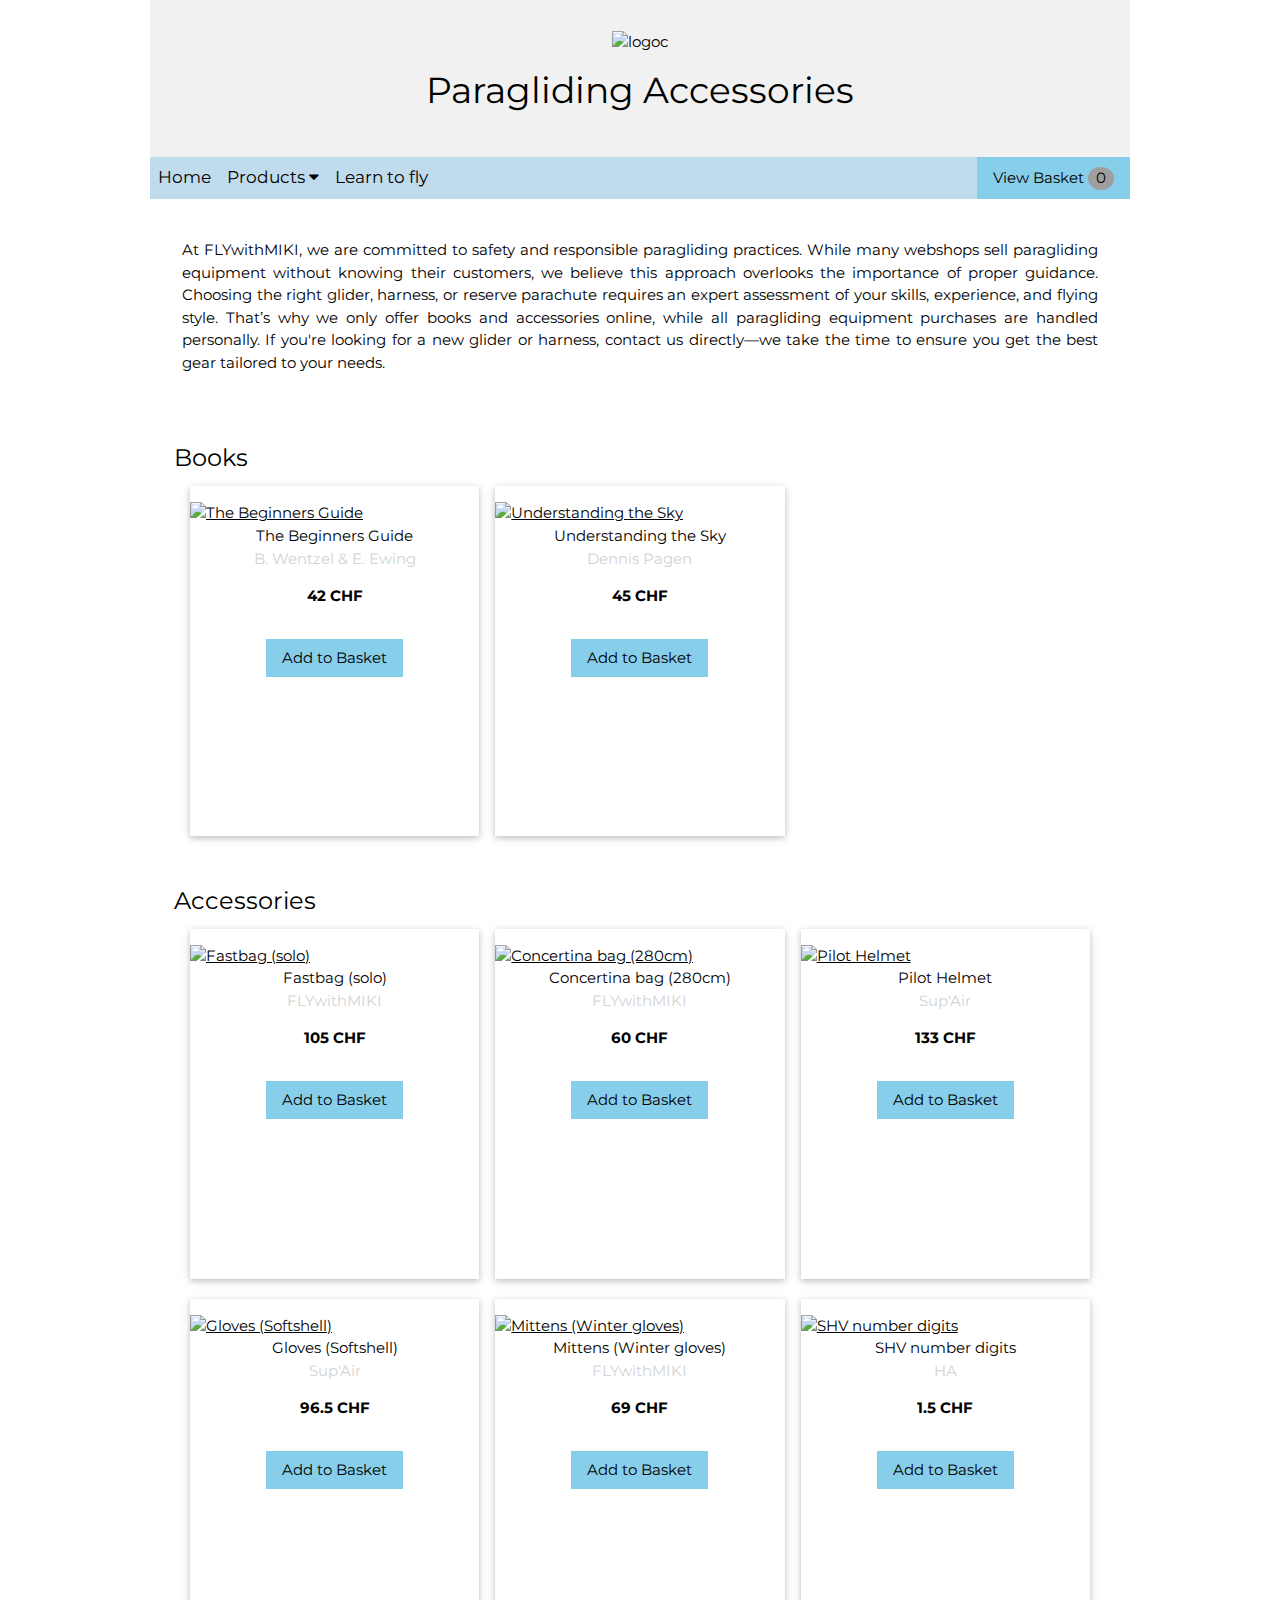
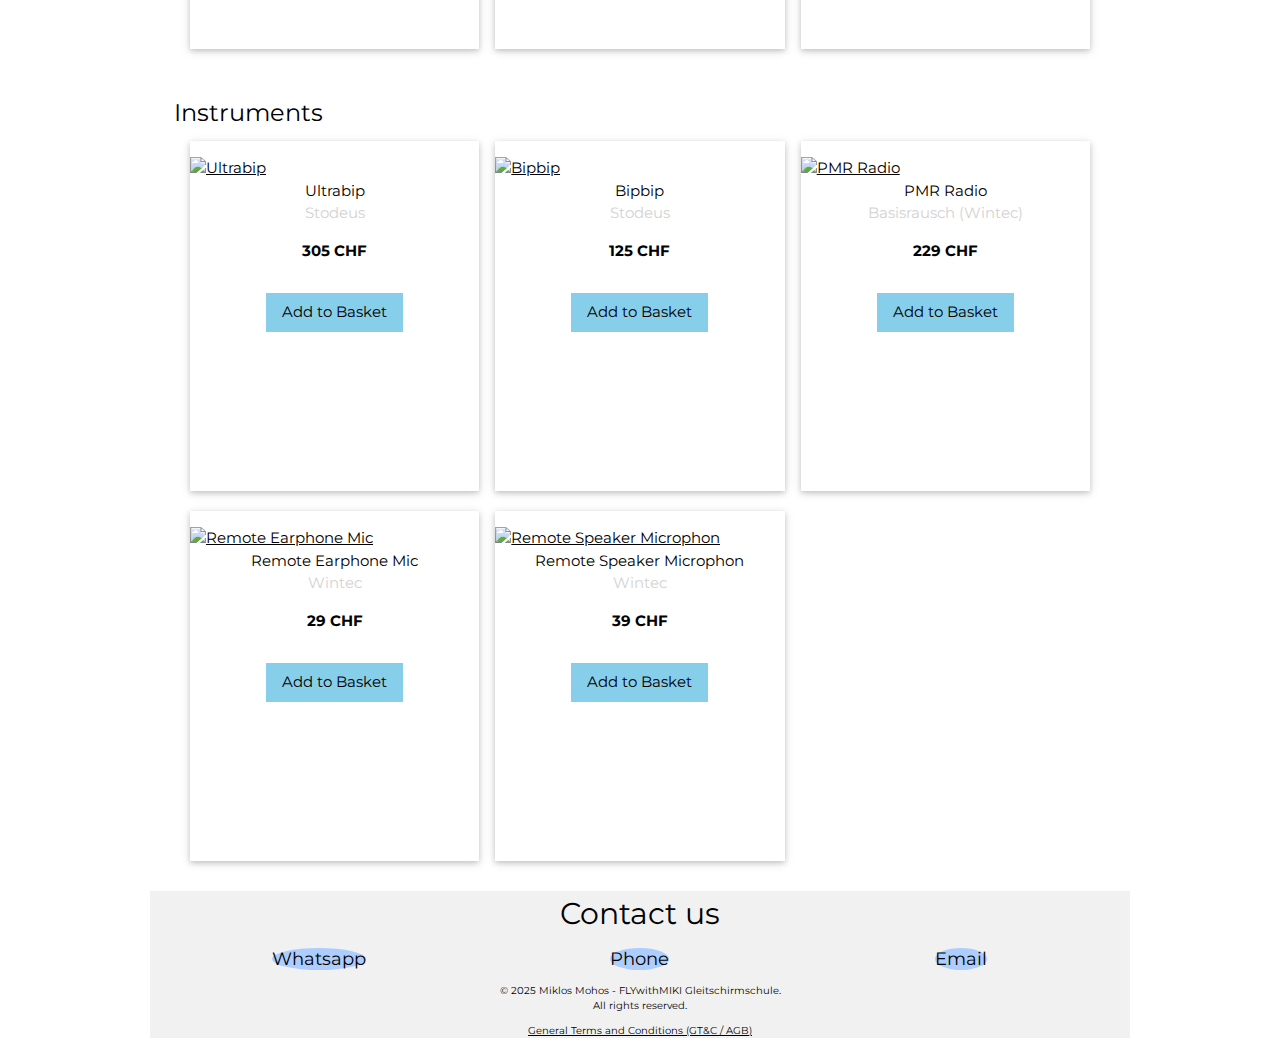
==== commit abd4894e: "new" ====
--- a/index.html
+++ b/index.html
@@ -19,180 +19,9 @@
         <link rel="stylesheet" href="https://fonts.googleapis.com/css?family=Roboto" font-display: "swap;">
         <link rel="stylesheet" href="https://fonts.googleapis.com/css?family=Montserrat" font-display: "swap;">
         <link rel="stylesheet" href="https://cdnjs.cloudflare.com/ajax/libs/font-awesome/4.7.0/css/font-awesome.min.css">
-        
-<style>
-
-            html {scroll-behavior: smooth;}
-.w3-row-padding {
-  display: flex;
-  flex-wrap: wrap;
-  justify-content: flex-start; /* Ensures alignment */
-  gap: 20px; /* Consistent spacing */
-}
-
-.w3-col {
-  display: flex;
-  flex: 1 1 calc(33.333% - 20px); /* Ensures 3 per row with spacing */
-  min-width: 250px;
-  max-width: 33.333%; /* Prevents weird width changes */
-}
-
-@media screen and (max-width: 768px) {
-  .w3-col {
-    flex: 1 1 100%; /* Single column layout on smaller screens */
-    max-width: 100%;
-  }
-}
-
-.product-card {
-  display: flex;
-  flex-direction: column;
-  height: 100%;
-  width: 100%;
-  min-height: 350px; /* Ensures same height for all */
-  margin-bottom: 20px;
-}
-
-.product-card img {
-  width: 100%;
-  height: 200px;
-  object-fit: contain;
-}
-
-            .basket {position: fixed; top: 40px; right: 10px;}
-            .hover-container { position: relative; display: inline-block;         width: 100%;}
-            .hover-description {position: absolute; top: 0; left: 0; width: 100%; height: 100%; background-color: rgba(0, 0, 0, 0.7);color: white;         display: flex; align-items: center;justify-content: center;         text-align: center; opacity: 0;transition: opacity 0.3s ease-in-out;
-            padding: 10px;box-sizing: border-box; }
-            .hover-container:hover .hover-description {opacity: 1;}
-             body,h1,h2,h3,h4,h5,h6,.w3-wide {font-family: "Montserrat", sans-serif;}
-            .w3-third img {margin-bottom: -6px; opacity: 0.8; cursor: pointer}
-            .w3-third img:hover {opacity: 1}
-            .header {background-color: #f1f1f1; padding: 30px; text-align: center;}
-            .product-link {text-decoration: none;color: inherit;display: block;}
-
- .topnav {
-      /* overflow: hidden; */
-      background-color: #c0dbeb;
-      position: sticky;
-      top: 0;
-      min-height: 42px; z-index: 1000;
-    }
-
-    .topnav a {
-      list-style-type: none;
-      float: left;
-      display: block;
-      color: black;
-      text-align: center;
-      padding: 8px 8px;
-      text-decoration: none;
-      font-size: 17px;
-    }
-
-
-
-    .topnav .icon {
-      display: none;
-    }
-
-    .dropdown {
-      float: left;
-    }
-
-    .dropdown .dropbtn {
-      font-size: 17px;
-      border: none;
-      outline: none;
-      color: black;
-      padding: 8px 8px;
-      background-color: inherit;
-      font-family: inherit;
-      margin: 0;
-    }
-
-    .dropdown-content {
-      display: none;
-      position: absolute;
-      background-color: #f9f9f9;
-      min-width: 160px;
-      box-shadow: 0px 8px 16px 0px rgba(0, 0, 0, 0.2);
-      z-index: 10000000;
-    }
-
-    .dropdown-content a {
-      float: none;
-      color: black;
-      padding: 12px 12px;
-      text-decoration: none;
-      display: block;
-      text-align: left;
-    }
-
-    .topnav a:hover,
-    .dropdown:hover .dropbtn {
-      background-color: #555;
-      color: white;
-    }
-
-    .dropdown-content a:hover {
-      background-color: #ddd;
-      color: black;
-    }
-
-    .dropdown:hover .dropdown-content {
-      display: block;
-    }
-
-    @media screen and (max-width: 600px) {
-
-      .topnav a:not(:first-child),
-      .dropdown .dropbtn {
-        display: none;
-      }
-
-      .topnav a.icon {
-        float: right;
-        display: block;
-      }
-    }
-
-    @media screen and (max-width: 600px) {
-      .topnav.responsive {
-        position: sticky;
-      }
-
-      .topnav.responsive .icon {
-        position: absolute;
-        right: 0;
-        top: 0;
-      }
-
-      .topnav.responsive a {
-        float: none;
-        display: block;
-        text-align: left;
-      }
-
-      .topnav.responsive .dropdown {
-        float: none;
-      }
-
-      .topnav.responsive .dropdown-content {
-        position: relative;
-      }
-
-      .topnav.responsive .dropdown .dropbtn {
-        display: block;
-        width: 100%;
-        text-align: left;
-      }
-    }
-
-
-
-
-            #checkout-form { display: none; }
-</style>
+        <link rel="stylesheet" href="shop.css">
+
+
 
 </head> 
 
@@ -209,30 +38,42 @@
 
 
 <!-- MENU----------------------------->
-     <div class="topnav" id="myTopnav">
-       <a href="#head">Home</a>
-
-       <div class="dropdown">
-         <button class="dropbtn">Products
-           <i class="fa fa-caret-down"></i>
-         </button>
-         <div class="dropdown-content">
-           <a href="#books">Books</a>
-           <a href="#accessories">Accessories</a>
-           <a href="#instruments">Instruments</a>
-           <a href="#gliders">Gliders & Harnesses</a>
-         </div>
-       </div>
-        <button class="w3-button w3-right w3-light-blue" style="min-height: 42px;" onclick="toggleBasket()">
-            <span id="basket-toggle-icon">View</span> Basket <span class="w3-badge w3-gray" id="basket-count">0</span>
-        </button>      
-        
-        <a href="https://flywithmiki.com" target="_blank">Learn to fly</a>
-       
-       
-       <a href="javascript:void(0);" style="font-size:15px;" class="icon" onclick="myFunction()">&#9776;</a>
-
-     </div>
+<div id="menu-container"></div>
+
+<script>
+  // Load menu.html into the div with the ID 'menu-container'
+  fetch('menu.html')
+    .then(response => response.text())
+    .then(data => {
+      // Insert the menu content into the container
+      document.getElementById('menu-container').innerHTML = data;
+
+      // After loading the menu, initialize event listeners
+      initializeMenu();
+    })
+    .catch(error => console.error('Error loading menu.html:', error));
+
+  // Initialize event listeners for the menu
+  function initializeMenu() {
+    // Find the hamburger icon and attach the event listener for mobile toggle
+    const hamburgerIcon = document.getElementById('hamburger-icon');
+    if (hamburgerIcon) {
+      hamburgerIcon.addEventListener('click', myFunction);
+    }
+  }
+
+  // Function to toggle the responsive menu
+  function myFunction() {
+    var x = document.getElementById("myTopnav");
+    if (x.className === "topnav") {
+      x.className += " responsive";  // Add 'responsive' class to show menu in mobile view
+    } else {
+      x.className = "topnav";  // Remove 'responsive' class to hide menu
+    }
+  }
+</script>
+
+
 
 <!-- MENU----------------------------->
 
@@ -254,7 +95,7 @@
 
 
 <!-- Basket Section -->
-<div class="basket w3-card w3-white w3-responsive" style="max-width:600px; margin:auto" id="basket-container">
+<div class="basket w3-card w3-white w3-responsive w3-hover-opacity-off"" style="max-width:600px; margin:auto" id="basket-container">
     <div id="basket-content" style="display: none; overflow-x: auto;">
         <h4>Items</h4>
         <div style="overflow-x: auto;">
@@ -458,58 +299,21 @@
 
 
 
-<!-- MENU SMALL SCREENSCRIPT -->
+
+
+
+
+
+<!------------------------FOOTER------------------------------------->
+ <div id="footer"></div>
 <script>
-function myFunction() {
-  var x = document.getElementById("myTopnav");
-  if (x.className === "topnav") {
-    x.className += " responsive";
-  } else {
-    x.className = "topnav";
-  }
-}
+  fetch('footer.html')
+    .then(response => response.text())
+    .then(data => {
+      document.getElementById('footer').innerHTML = data;
+    });
 </script>
-<!-- MENU SMALL SCREENSCRIPT -->
-
-
-
-
-
-
 <!------------------------FOOTER------------------------------------->
-<footer class="w3-container w3-center w3-light-grey w3-tiny" id="contact">
-    <h2 class="w3-center">Contact us</h2>
-    <div class="w3-content" style="max-width:1000px">
-  
-    <div class="w3-row-padding">
-      
-      <div class="w3-quarter w3-center">
-        <a href="https://wa.me/41779766164/" class="w3-circle w3-large w3-hover-light-grey" style="text-decoration:none; background-color:#ADCDFF; color:black; margin:auto">Whatsapp</a>
-     </div> 
-      
-      <div class="w3-quarter w3-center">
-        <a href="tel:+41779766164"class="w3-circle w3-large w3-hover-light-grey" style="text-decoration:none; background-color:#ADCDFF; color:black; margin:auto">Phone</a>
-      </div>
-
-      <div class="w3-quarter w3-center">
-        <a href="mailto:info@flywithmiki.com" class="w3-circle w3-large w3-hover-light-grey" style="text-decoration:none; background-color:#ADCDFF; color:black; margin:auto">Email</a>
-      </div>
-      
-      <div class="w3-quarter w3-center">
-        <a href="https://maps.app.goo.gl/VwwLdoB2JXL1x1f77" target="_blank" class="w3-circle w3-large w3-hover-light-grey" style="text-decoration:none; background-color:#ADCDFF; color:black; margin:auto">Google reviews </a>
-      </div>
-
-
-  
-
-    </div>
-      
-  </div>
-  <p>© 2025 Miklos Mohos - FLYwithMIKI Gleitschirmschule. <br>All rights reserved.</p>
-  <p><a href="agb.html" target="_blank">General Terms and Conditions (GT&C / AGB)</a></p>
-   
-</footer>
-<!------------------------FOOTER------------------------------------->
 
 
 
--- a/shop.css
+++ b/shop.css
@@ -0,0 +1,218 @@
+html {scroll-behavior: smooth;}
+
+body, h1, h2, h3, h4, h5, h6, .w3-wide {font-family: "Montserrat", sans-serif;}
+
+/*.w3-row-padding {
+  display: flex;
+  flex-wrap: wrap;
+  justify-content: flex-start;
+  gap: 20px;
+}*/
+
+.product-card {
+  display: flex;
+  flex-direction: column;  /* Ensure content is stacked vertically */
+  height: 100%;
+  min-height: 350px;
+  margin-bottom: 20px;
+  flex: 1 1 calc(33.333% - 20px);  /* Make the card take up 1/3 of the row minus the gap */
+
+  box-sizing: border-box;  /* Include padding and margin in width calculation */
+}
+
+.product-card img {
+  width: 100%;
+  height: 200px;
+  object-fit: contain;
+}
+
+.w3-col {
+  display: flex;
+  flex: 1 1 calc(33.333% - 20px);  /* 1/3 width minus the gap */
+  min-width: 250px;  /* Minimum width for responsiveness */
+  max-width: 33.333%;  /* Ensure cards don't exceed 1/3 of the row */
+  box-sizing: border-box;  /* Include padding/border in the width */
+}
+
+
+
+
+@media screen and (max-width: 768px) {
+  .w3-col {
+    flex: 1 1 100%;
+    max-width: 100%;
+  }
+}
+
+
+
+.basket {
+  position: fixed;
+  top: 220px;
+  right: 5px;
+  opacity: 0.6;
+}
+
+.hover-container {
+  position: relative;
+  display: inline-block;
+  width: 100%;
+}
+
+.hover-description {
+  position: absolute;
+  top: 0;
+  left: 0;
+  width: 100%;
+  height: 100%;
+  background-color: rgba(0, 0, 0, 0.7);
+  color: white;
+  display: flex;
+  align-items: center;
+  justify-content: center;
+  text-align: center;
+  opacity: 0;
+  transition: opacity 0.3s ease-in-out;
+  padding: 10px;
+  box-sizing: border-box;
+}
+
+.hover-container:hover .hover-description {
+  opacity: 1;
+}
+
+.header {
+  background-color: #f1f1f1;
+  padding: 30px;
+  text-align: center;
+}
+
+.product-link {
+  text-decoration: none;
+  color: inherit;
+  display: block;
+}
+
+.topnav {
+  background-color: #c0dbeb;
+  position: sticky;
+  top: 0;
+  min-height: 42px;
+  z-index: 1000;
+}
+
+.topnav a {
+  float: left;
+  display: block;
+  color: black;
+  text-align: center;
+  padding: 8px;
+  text-decoration: none;
+  font-size: 17px;
+}
+
+.topnav .icon {display: none;}
+
+.dropdown {
+  float: left;
+}
+
+.dropdown .dropbtn {
+  font-size: 17px;
+  border: none;
+  outline: none;
+  color: black;
+  padding: 8px;
+  background-color: inherit;
+  font-family: inherit;
+  margin: 0;
+}
+
+.dropdown-content {
+  display: none;
+  position: absolute;
+  background-color: #f9f9f9;
+  min-width: 160px;
+  box-shadow: 0px 8px 16px rgba(0, 0, 0, 0.2);
+  z-index: 1000;
+}
+
+.dropdown-content a {
+  float: none;
+  color: black;
+  padding: 12px;
+  display: block;
+  text-align: left;
+}
+
+.topnav a:hover,
+.dropdown:hover .dropbtn {
+  background-color: #555;
+  color: white;
+}
+
+.dropdown-content a:hover {
+  background-color: #ddd;
+}
+
+.dropdown:hover .dropdown-content {
+  display: block;
+}
+
+@media screen and (max-width: 600px) {
+  .topnav a:not(:first-child),
+  .dropdown .dropbtn {
+    display: none;
+  }
+
+  .topnav a.icon {
+    float: right;
+    display: block;
+  }
+
+  .topnav.responsive {
+    position: sticky;
+  }
+
+  .topnav.responsive .icon {
+    position: absolute;
+    right: 0;
+    top: 0;
+  }
+
+  .topnav.responsive a {
+    float: none;
+    display: block;
+    text-align: left;
+  }
+
+  .topnav.responsive .dropdown {
+    float: none;
+  }
+
+  .topnav.responsive .dropdown-content {
+    position: relative;
+  }
+
+  .topnav.responsive .dropdown .dropbtn {
+    display: block;
+    width: 100%;
+    text-align: left;
+  }
+}
+
+.product-container {
+  max-width: 1000px;
+  margin: auto;
+  padding: 20px;
+}
+
+#image-slideshow img {
+  width: 100%;
+  height: 400px;
+  object-fit: contain;
+  display: block;
+  margin: auto;
+}
+
+#checkout-form { display: none; }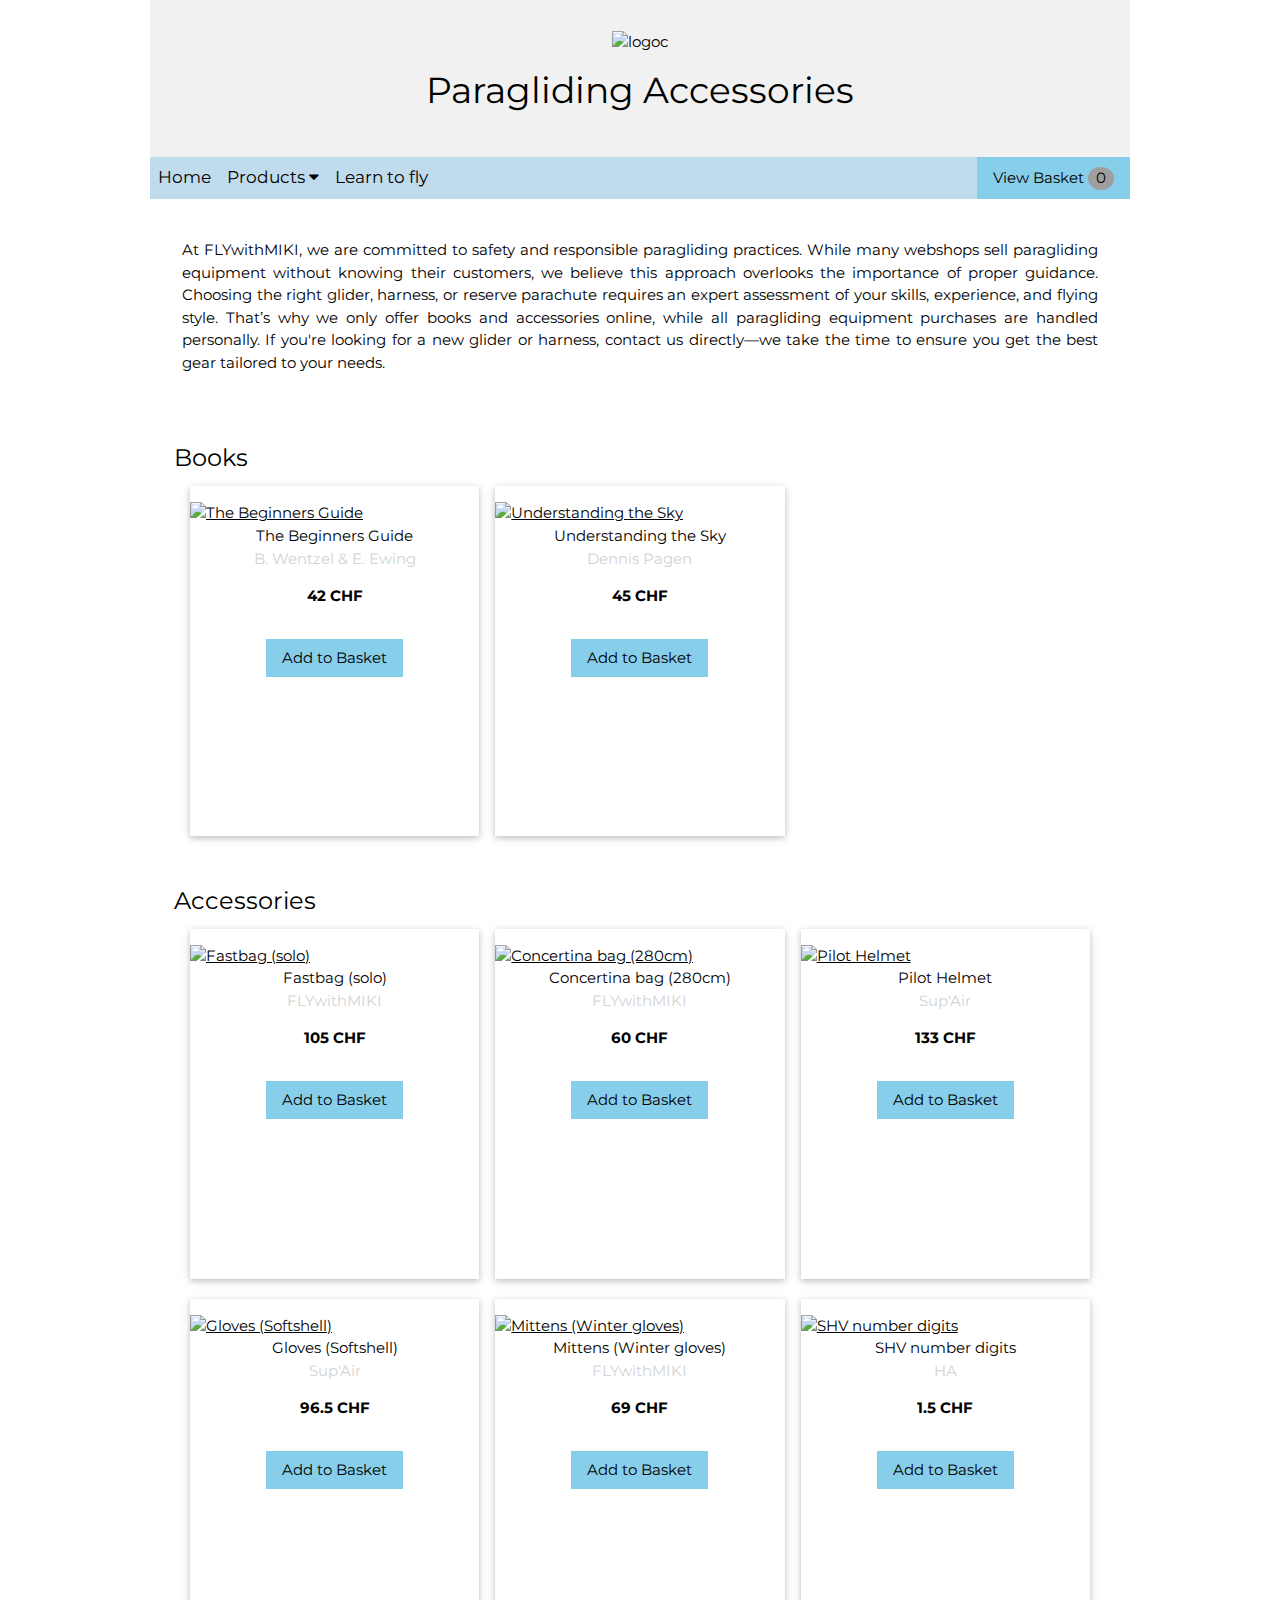
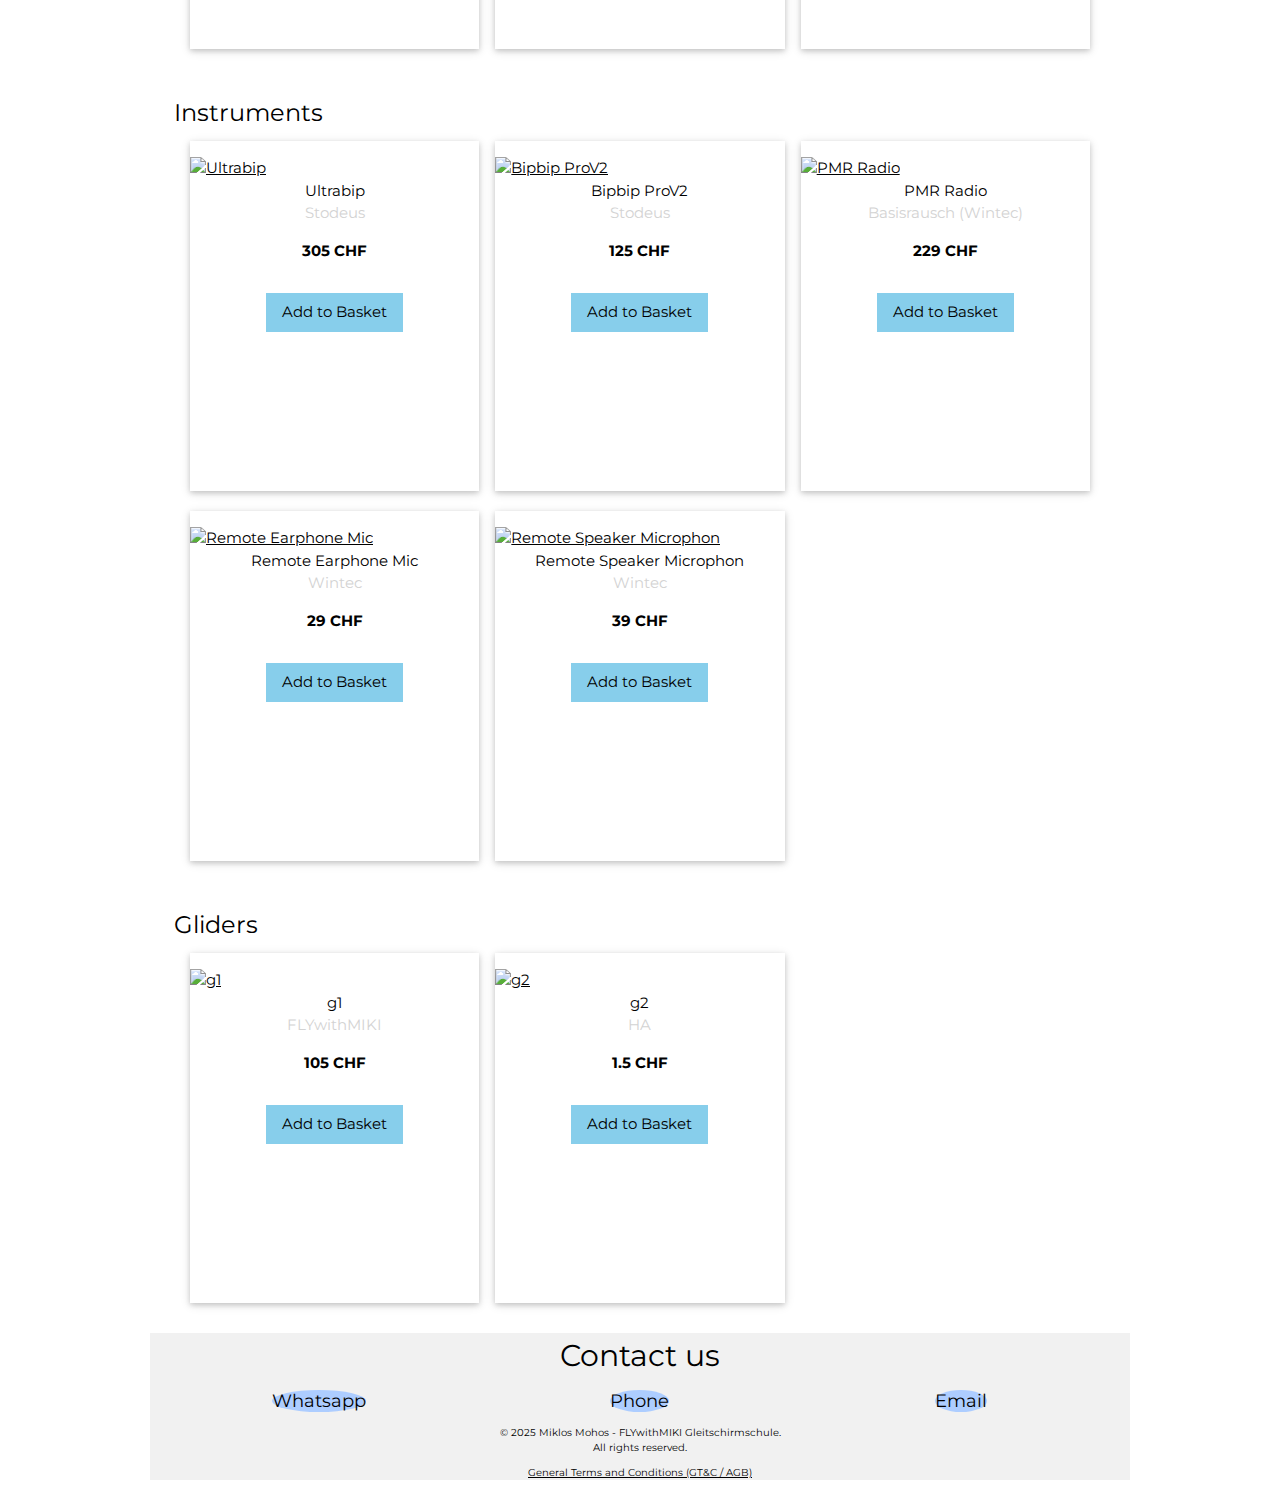
==== commit 22f35f8a: "sd" ====
--- a/index.html
+++ b/index.html
@@ -38,7 +38,8 @@
 
 
 <!-- MENU----------------------------->
-<div id="menu-container"></div>
+<div id="menu-container" style="  position: sticky;  top: 0;  min-height: 42px;  z-index: 1000;"></div>
+
 
 <script>
   // Load menu.html into the div with the ID 'menu-container'
@@ -298,9 +299,27 @@
 <!-- Product szín választó -->
 
 
-
-
-
+<!-- DROPDOWN kiolvassa a kategóriákat a products.json-ból -->
+    <script>
+        document.addEventListener("DOMContentLoaded", function () {
+            fetch("products.json")
+                .then(response => response.json())
+                .then(data => {
+                    const categoryContainer = document.getElementById("categoryList");
+                    categoryContainer.innerHTML = ""; // Clear previous content
+
+                    Object.keys(data).forEach(category => {
+                        const formattedCategory = category.charAt(0).toUpperCase() + category.slice(1);
+                        const categoryElement = document.createElement("a");
+                        categoryElement.textContent = formattedCategory;
+                        categoryElement.href = `./#${category.toLowerCase()}`; // Link to category section
+                        categoryContainer.appendChild(categoryElement);
+                    });
+                })
+                .catch(error => console.error("Error loading products:", error));
+        });
+    </script>
+<!-- DROPDOWN kiolvassa a kategóriákat a products.json-ból -->
 
 
 
--- a/shop.css
+++ b/shop.css
@@ -1,6 +1,11 @@
 html {scroll-behavior: smooth;}
 
 body, h1, h2, h3, h4, h5, h6, .w3-wide {font-family: "Montserrat", sans-serif;}
+
+
+
+
+
 
 /*.w3-row-padding {
   display: flex;
@@ -16,7 +21,6 @@
   min-height: 350px;
   margin-bottom: 20px;
   flex: 1 1 calc(33.333% - 20px);  /* Make the card take up 1/3 of the row minus the gap */
-
   box-sizing: border-box;  /* Include padding and margin in width calculation */
 }
 
@@ -93,13 +97,13 @@
   display: block;
 }
 
-.topnav {
+/*.topnav {
   background-color: #c0dbeb;
   position: sticky;
   top: 0;
   min-height: 42px;
   z-index: 1000;
-}
+} */
 
 .topnav a {
   float: left;
@@ -170,9 +174,9 @@
     display: block;
   }
 
-  .topnav.responsive {
+ /*.topnav.responsive {
     position: sticky;
-  }
+  }*/
 
   .topnav.responsive .icon {
     position: absolute;
